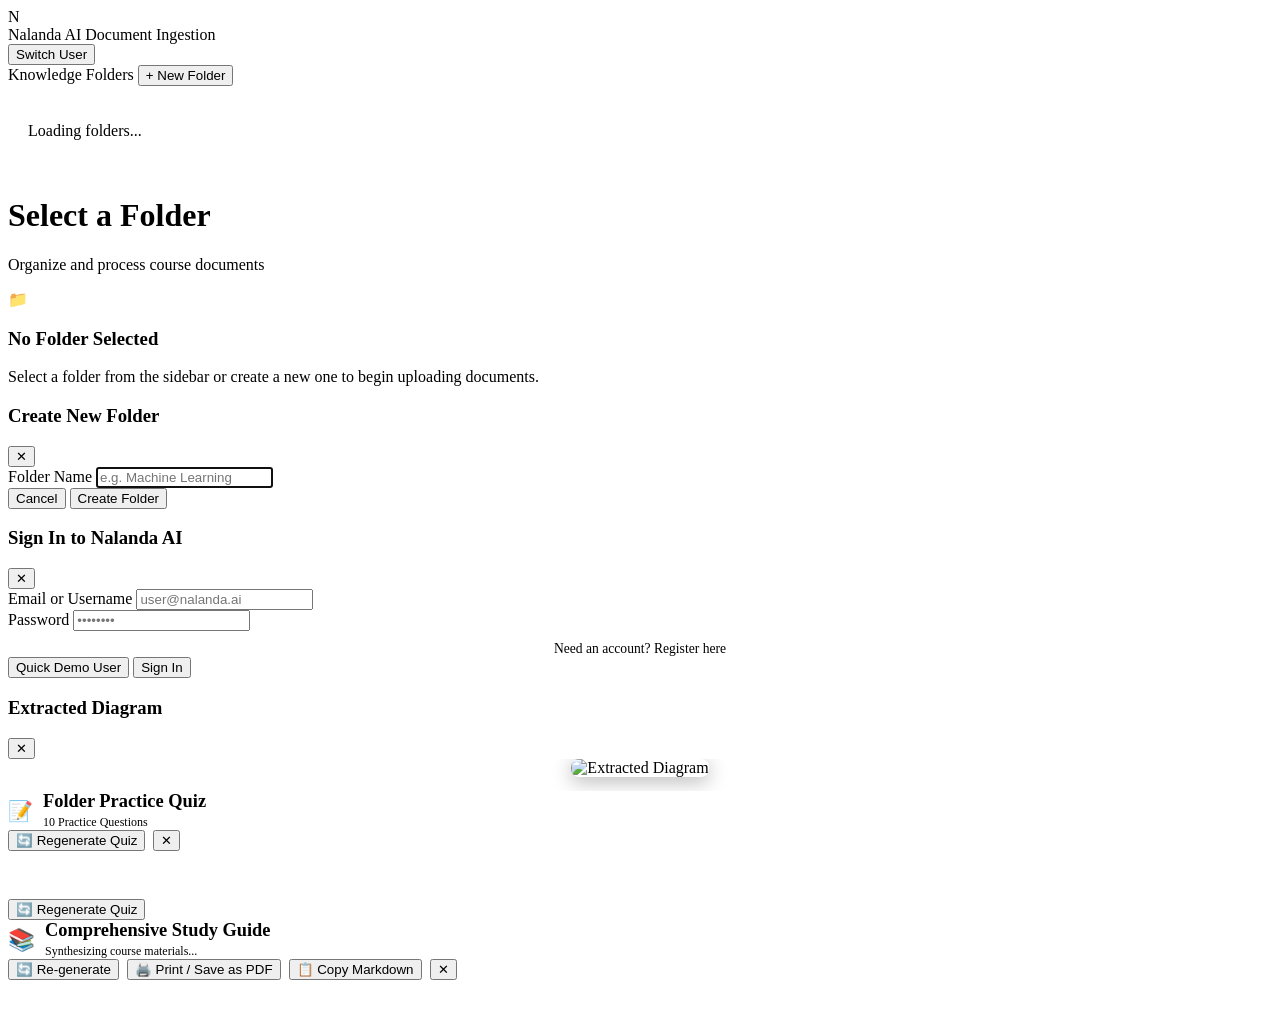
==== frontend/index.html @ d9710e99 "backup" ====
<!DOCTYPE html>
<html lang="en">
<head>
  <meta charset="UTF-8">
  <meta name="viewport" content="width=device-width, initial-scale=1.0">
  <title>Nalanda AI — Document & Folder Management</title>
  <link rel="stylesheet" href="/assets/styles.css?v=10">
  <link rel="preconnect" href="https://fonts.googleapis.com">
  <link rel="preconnect" href="https://fonts.gstatic.com" crossorigin>
  <link href="https://fonts.googleapis.com/css2?family=Plus+Jakarta+Sans:wght@400;500;600;700&display=swap" rel="stylesheet">
</head>
<body>
  <!-- Navigation Header -->
  <nav class="navbar">
    <div class="brand">
      <div class="brand-logo">N</div>
      <span class="brand-name">Nalanda AI</span>
      <span class="brand-tag">Document Ingestion</span>
    </div>
    <div class="nav-actions">
      <div class="user-badge" id="user-profile-badge" style="display: none;">
        <div class="user-avatar" id="user-avatar-text">U</div>
        <span id="user-display-name">user</span>
      </div>
      <button class="btn btn-secondary btn-sm" id="btn-switch-account" onclick="openAuthModal()">Switch User</button>
      <button class="btn btn-secondary btn-sm" id="btn-logout" onclick="logout()" style="display: none;">Logout</button>
    </div>
  </nav>

  <!-- Application Body -->
  <div class="app-container">
    <!-- Folders Sidebar -->
    <aside class="sidebar">
      <div class="sidebar-header">
        <span class="sidebar-title">Knowledge Folders</span>
        <button class="btn btn-primary btn-sm" onclick="openCreateFolderModal()">+ New Folder</button>
      </div>
      <div class="folder-list" id="folder-list-container">
        <!-- Rendered dynamically -->
        <div class="empty-state" style="padding: 20px;">
          <p class="empty-hint">Loading folders...</p>
        </div>
      </div>
    </aside>

    <!-- Main Documents View -->
    <main class="main-content">
      <div class="view-header">
        <div class="view-title-group">
          <h1 id="active-folder-title">Select a Folder</h1>
          <p class="view-subtitle" id="active-folder-subtitle">Organize and process course documents</p>
        </div>
        <div>
          <button class="btn btn-primary" id="btn-trigger-upload" onclick="triggerFileInput()" style="display: none;">
            <svg width="16" height="16" fill="currentColor" viewBox="0 0 16 16"><path d="M8 2a.5.5 0 0 1 .5.5v5h5a.5.5 0 0 1 0 1h-5v5a.5.5 0 0 1-1 0v-5h-5a.5.5 0 0 1 0-1h5v-5A.5.5 0 0 1 8 2z"/></svg>
            Upload Document
          </button>
        </div>
      </div>

      <!-- Upload Dropzone -->
      <div class="upload-card" id="upload-dropzone" style="display: none;">
        <input type="file" id="file-input" accept=".pdf,.png,.jpg,.jpeg,.webp,.bmp,.tif,.tiff">
        <div class="upload-icon">📄</div>
        <h3 class="upload-title">Drag & drop documents here, or click to browse</h3>
        <p class="upload-hint">Supported formats: PDF, PNG, JPG, JPEG, WEBP, BMP, TIFF (up to 50MB)</p>
      </div>

      <!-- Interactive Chat Interface -->
      <section class="rag-panel chat-section" id="rag-panel" aria-labelledby="rag-title" style="display: none;">
        <div class="rag-heading chat-header">
          <div>
            <div class="chat-title-group">
              <span class="chat-header-icon">💬</span>
              <h2 id="rag-title">Chat with this Folder</h2>
            </div>
            <p>Ask questions, explore course notes, or request diagrams and tables.</p>
          </div>
          <div class="chat-header-actions">
            <span class="rag-scope" id="rag-scope-label"></span>
            <button class="btn btn-secondary btn-sm" id="btn-generate-notes" onclick="openNotesModal()" type="button" title="Generate comprehensive study notes from this folder">📚 Study Notes</button>
            <button class="btn btn-secondary btn-sm" id="btn-practice-quiz" onclick="openPracticeQuizModal()" type="button" title="Generate practice quiz from this folder">📝 Practice Quiz</button>
            <button class="btn btn-secondary btn-sm" id="btn-clear-chat" onclick="clearChatHistory()" type="button" title="Clear conversation">Clear</button>
          </div>
        </div>

        <!-- Scrollable Chat Stream -->
        <div class="chat-messages" id="chat-messages" aria-live="polite">
          <div class="chat-message assistant">
            <div class="chat-avatar">AI</div>
            <div class="chat-bubble">
              <p>Hello! Ask me any question about the documents in this folder. You can also request diagrams (e.g. <em>"Show diagram of CNN"</em>) or comparison tables.</p>
            </div>
          </div>
        </div>

        <!-- Chat Input Form -->
        <form class="rag-form chat-form" id="rag-form">
          <label class="sr-only" for="rag-query">Question or search query</label>
          <input class="form-input" id="rag-query" name="query" type="search" maxlength="1000" placeholder="Ask a question, or ask for a diagram or table..." required autocomplete="off">
          <button class="btn btn-primary" id="rag-submit" type="submit">
            <span>Send</span>
            <svg width="14" height="14" viewBox="0 0 16 16" fill="currentColor" style="margin-left: 4px;"><path d="M15.854.146a.5.5 0 0 1 .11.54l-5.8 14.5a.5.5 0 0 1-.928-.016l-2.48-5.787-5.787-2.48a.5.5 0 0 1-.016-.928l14.5-5.8a.5.5 0 0 1 .54.11zM6.57 9.43l5.96-5.96-10.74 4.3 4.78 2.05v-.39zm1.39 1.39 2.05 4.78 4.3-10.74-5.96 5.96h-.39z"/></svg>
          </button>
        </form>
      </section>

      <!-- Document Metadata Table -->
      <div class="table-container" id="documents-table-container" style="display: none;">
        <table class="document-table">
          <thead>
            <tr>
              <th>Document Name</th>
              <th>Format</th>
              <th>File Size</th>
              <th>Upload Date</th>
              <th>Processing Status</th>
              <th>Actions</th>
            </tr>
          </thead>
          <tbody id="document-table-body">
            <!-- Populated dynamically -->
          </tbody>
        </table>
      </div>

      <!-- Empty / Placeholder State -->
      <div class="empty-state" id="empty-state-container">
        <div class="empty-icon">📁</div>
        <h3 class="empty-title" id="empty-state-title">No Folder Selected</h3>
        <p class="empty-hint" id="empty-state-desc">Select a folder from the sidebar or create a new one to begin uploading documents.</p>
      </div>
    </main>
  </div>

  <!-- Create Folder Modal -->
  <div class="modal-overlay" id="create-folder-modal">
    <div class="modal">
      <div class="modal-header">
        <h3 class="modal-title">Create New Folder</h3>
        <button class="btn btn-secondary btn-sm" onclick="closeCreateFolderModal()">✕</button>
      </div>
      <div class="modal-body">
        <div class="form-group">
          <label class="form-label" for="new-folder-name">Folder Name</label>
          <input type="text" id="new-folder-name" class="form-input" placeholder="e.g. Machine Learning" autofocus>
        </div>
      </div>
      <div class="modal-footer">
        <button class="btn btn-secondary" onclick="closeCreateFolderModal()">Cancel</button>
        <button class="btn btn-primary" onclick="handleCreateFolder()">Create Folder</button>
      </div>
    </div>
  </div>

  <!-- Authentication Modal -->
  <div class="modal-overlay" id="auth-modal">
    <div class="modal">
      <div class="modal-header">
        <h3 class="modal-title" id="auth-modal-title">Sign In to Nalanda AI</h3>
        <button class="btn btn-secondary btn-sm" onclick="closeAuthModal()">✕</button>
      </div>
      <div class="modal-body">
        <div class="form-group" id="username-group" style="display: none;">
          <label class="form-label" for="auth-username">Username</label>
          <input type="text" id="auth-username" class="form-input" placeholder="Your username">
        </div>
        <div class="form-group">
          <label class="form-label" for="auth-email">Email or Username</label>
          <input type="text" id="auth-email" class="form-input" placeholder="user@nalanda.ai">
        </div>
        <div class="form-group">
          <label class="form-label" for="auth-password">Password</label>
          <input type="password" id="auth-password" class="form-input" placeholder="••••••••">
        </div>
        <div style="margin-top: 10px; font-size: 0.85rem; color: var(--text-secondary); text-align: center;">
          <a href="#" id="auth-toggle-link" onclick="toggleAuthMode(event)" style="color: var(--accent-primary); text-decoration: none;">Need an account? Register here</a>
        </div>
      </div>
      <div class="modal-footer">
        <button class="btn btn-secondary" onclick="handleDemoLogin()">Quick Demo User</button>
        <button class="btn btn-primary" id="btn-auth-submit" onclick="handleAuthSubmit()">Sign In</button>
      </div>
    </div>
  </div>

  <!-- Figure Preview Modal -->
  <div class="modal-overlay" id="figure-modal">
    <div class="modal modal-lg">
      <div class="modal-header">
        <h3 class="modal-title" id="figure-modal-title">Extracted Diagram</h3>
        <button class="btn btn-secondary btn-sm" onclick="closeFigureModal()">✕</button>
      </div>
      <div class="modal-body" style="text-align: center; max-height: 75vh; overflow-y: auto;">
        <img id="figure-modal-img" src="" alt="Extracted Diagram" style="max-width: 100%; border-radius: 8px; box-shadow: 0 4px 20px rgba(0,0,0,0.3);">
        <p id="figure-modal-caption" style="margin-top: 14px; color: var(--text-secondary); font-size: 0.9rem; line-height: 1.4;"></p>
      </div>
    </div>
  </div>

  <!-- Practice Quiz Modal -->
  <div class="modal-overlay" id="practice-quiz-modal">
    <div class="modal modal-lg quiz-modal-container" style="max-width: 900px; width: 92vw;">
      <div class="modal-header" style="justify-content: space-between;">
        <div style="display:flex; align-items:center; gap:10px;">
          <span style="font-size: 1.25rem;">📝</span>
          <div>
            <h3 class="modal-title" id="quiz-modal-title" style="margin: 0; font-size: 1.15rem;">Folder Practice Quiz</h3>
            <span style="font-size:0.75rem; color: var(--text-muted);" id="quiz-modal-subtitle">10 Practice Questions</span>
          </div>
        </div>
        <div style="display:flex; align-items:center; gap:8px;">
          <button class="btn btn-secondary btn-sm" id="btn-regenerate-quiz-header" onclick="loadPracticeQuiz(true)" type="button" title="Regenerate quiz questions">🔄 Regenerate Quiz</button>
          <button class="btn btn-secondary btn-sm" onclick="closePracticeQuizModal()" type="button">✕</button>
        </div>
      </div>
      <!-- Unit / File Selection Bar for Quiz -->
      <div class="notes-unit-selector-bar" id="quiz-unit-selector-bar" style="display: none;">
        <!-- Dynamically populated with units / files checkboxes -->
      </div>
      <div class="modal-body" id="quiz-modal-body" style="max-height: 74vh; overflow-y: auto; padding: 24px;">
        <!-- Dynamically rendered -->
      </div>
      <div class="modal-footer" id="quiz-modal-footer" style="justify-content: space-between;">
        <span id="quiz-score-badge" style="font-weight: 600; color: var(--text-secondary); font-size: 0.9rem;"></span>
        <button class="btn btn-primary" id="btn-regenerate-quiz" onclick="loadPracticeQuiz(true)">🔄 Regenerate Quiz</button>
      </div>
    </div>
  </div>

  <!-- Comprehensive Study Notes Reader Modal -->
  <div class="modal-overlay" id="notes-reader-modal">
    <div class="modal modal-lg notes-modal-container" style="max-width: 900px; width: 92vw;">
      <div class="modal-header" style="justify-content: space-between;">
        <div style="display:flex; align-items:center; gap:10px;">
          <span style="font-size: 1.35rem;">📚</span>
          <div>
            <h3 class="modal-title" id="notes-modal-title" style="margin: 0; font-size: 1.15rem;">Comprehensive Study Guide</h3>
            <span style="font-size:0.75rem; color: var(--text-muted);" id="notes-modal-subtitle">Synthesizing course materials...</span>
          </div>
        </div>
        <div style="display:flex; align-items:center; gap:8px;">
          <button class="btn btn-secondary btn-sm" id="btn-refresh-notes" onclick="refreshNotes()" type="button" title="Re-synthesize study notes from lecture materials">🔄 Re-generate</button>
          <button class="btn btn-primary btn-sm" id="btn-print-notes" onclick="printNotesPDF()" type="button" title="Print notes or save as formatted PDF with all sections expanded">🖨️ Print / Save as PDF</button>
          <button class="btn btn-secondary btn-sm" id="btn-copy-notes" onclick="copyNotesToClipboard()" type="button" title="Copy complete Markdown notes to clipboard">📋 Copy Markdown</button>
          <button class="btn btn-secondary btn-sm" onclick="closeNotesModal()" type="button">✕</button>
        </div>
      </div>
      <!-- Unit / File Selection Bar -->
      <div class="notes-unit-selector-bar" id="notes-unit-selector-bar" style="display: none;">
        <!-- Dynamically populated with units / files checkboxes -->
      </div>
      <div class="modal-body" id="notes-modal-body" style="max-height: 74vh; overflow-y: auto; padding: 24px;">
        <!-- Dynamically rendered -->
      </div>
    </div>
  </div>

  <!-- Toast Notification Container -->
  <div class="toast-container" id="toast-container"></div>

  <script src="/assets/app.js?v=10"></script>
</body>
</html>
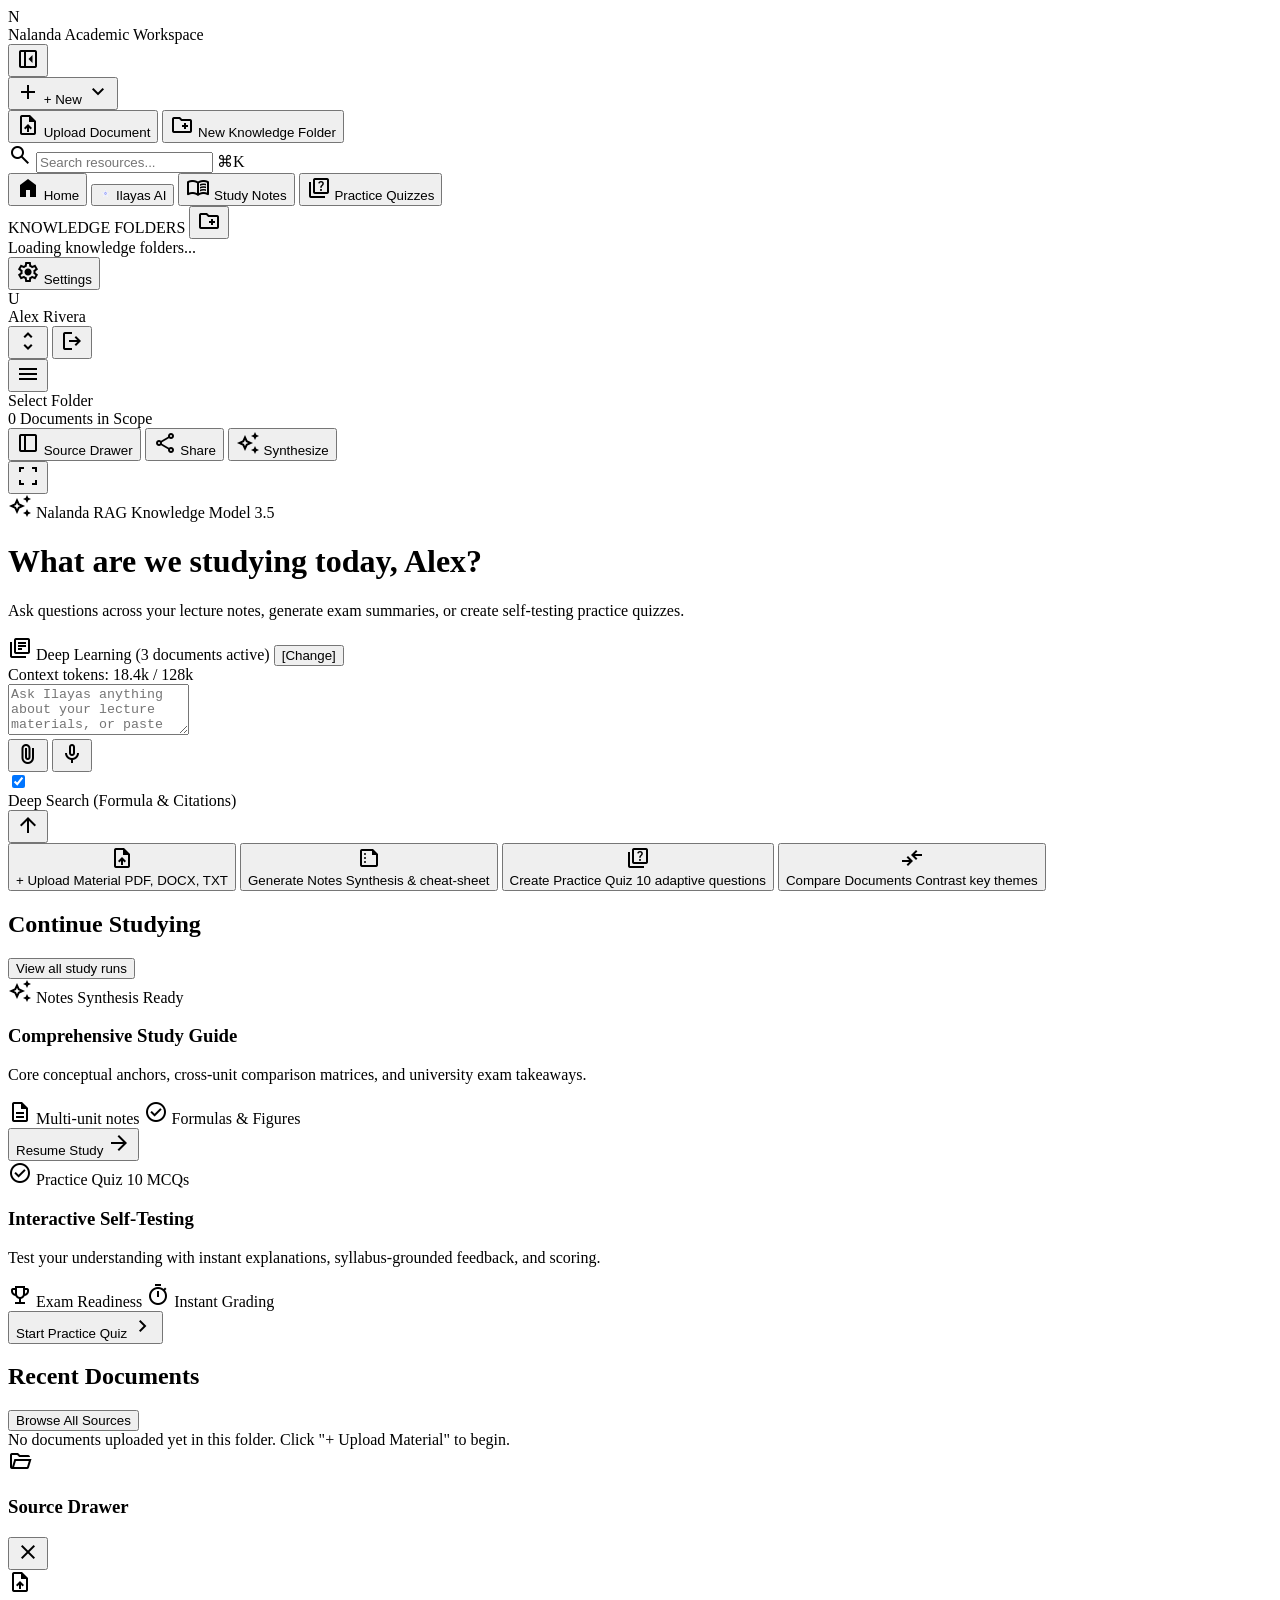
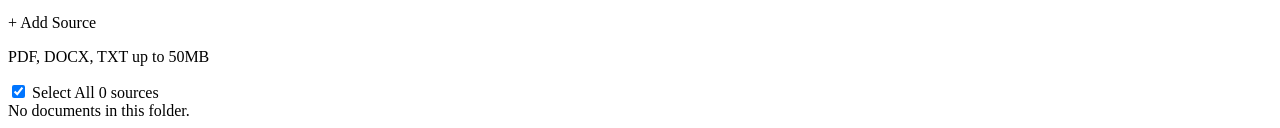
==== commit 76f76b23: "feat: integrate stitch single-tab workspace, Ilayas AI chatbot identity, and NLP technical report" ====
--- a/frontend/index.html
+++ b/frontend/index.html
@@ -1,264 +1,922 @@
 <!DOCTYPE html>
-<html lang="en">
+<html class="h-full" lang="en">
+
 <head>
-  <meta charset="UTF-8">
-  <meta name="viewport" content="width=device-width, initial-scale=1.0">
-  <title>Nalanda AI — Document & Folder Management</title>
-  <link rel="stylesheet" href="/assets/styles.css?v=10">
-  <link rel="preconnect" href="https://fonts.googleapis.com">
-  <link rel="preconnect" href="https://fonts.gstatic.com" crossorigin>
-  <link href="https://fonts.googleapis.com/css2?family=Plus+Jakarta+Sans:wght@400;500;600;700&display=swap" rel="stylesheet">
+  <meta charset="utf-8" />
+  <meta content="width=device-width, initial-scale=1.0" name="viewport" />
+  <title>Nalanda AI — Academic Workspace</title>
+  <link href="https://fonts.googleapis.com" rel="preconnect" />
+  <link crossorigin="" href="https://fonts.gstatic.com" rel="preconnect" />
+  <link
+    href="https://fonts.googleapis.com/css2?family=Inter:wght@400;500;600&family=Plus+Jakarta+Sans:wght@500;600;700;800&display=swap"
+    rel="stylesheet" />
+  <link href="https://fonts.googleapis.com/css2?family=Material+Symbols+Outlined:wght,FILL@100..700,0..1&display=swap"
+    rel="stylesheet" />
+  <script src="https://cdn.tailwindcss.com?plugins=forms,container-queries"></script>
+  <script id="tailwind-config">
+    tailwind.config = {
+      darkMode: "class",
+      theme: {
+        extend: {
+          "colors": {
+            "on-secondary-fixed": "#1a1b26",
+            "on-tertiary-fixed-variant": "#00513c",
+            "inverse-primary": "#c5c0ff",
+            "on-primary-container": "#f4f0ff",
+            "surface-variant": "#dee2f3",
+            "primary-fixed-dim": "#c5c0ff",
+            "error": "#ba1a1a",
+            "surface": "#faf8ff",
+            "inverse-surface": "#2c303d",
+            "on-secondary": "#ffffff",
+            "surface-tint": "#5546d7",
+            "on-tertiary": "#ffffff",
+            "on-error": "#ffffff",
+            "tertiary-fixed-dim": "#6fdab3",
+            "on-tertiary-container": "#bfffe3",
+            "tertiary-fixed": "#8cf7ce",
+            "on-primary-fixed-variant": "#3c28bf",
+            "inverse-on-surface": "#eef0ff",
+            "primary": "#4c3cce",
+            "on-primary-fixed": "#140067",
+            "surface-container-low": "#f2f3ff",
+            "primary-fixed": "#e3dfff",
+            "surface-container-highest": "#dee2f3",
+            "surface-container-lowest": "#ffffff",
+            "on-primary": "#ffffff",
+            "on-surface": "#171b27",
+            "tertiary": "#006249",
+            "surface-bright": "#faf8ff",
+            "on-secondary-fixed-variant": "#454653",
+            "on-tertiary-fixed": "#002116",
+            "on-background": "#171b27",
+            "outline": "#787586",
+            "secondary-fixed-dim": "#c6c5d5",
+            "error-container": "#ffdad6",
+            "secondary": "#5d5d6b",
+            "on-surface-variant": "#474554",
+            "surface-container": "#eaedfe",
+            "surface-dim": "#d6d9ea",
+            "background": "#faf8ff",
+            "tertiary-container": "#007d5e",
+            "outline-variant": "#c8c4d7",
+            "secondary-fixed": "#e2e1f1",
+            "primary-container": "#6558e8",
+            "on-error-container": "#93000a",
+            "secondary-container": "#e0deef",
+            "on-secondary-container": "#61616f",
+            "surface-container-high": "#e4e7f9"
+          },
+          "borderRadius": {
+            "DEFAULT": "0.25rem",
+            "lg": "0.5rem",
+            "xl": "0.75rem",
+            "full": "9999px"
+          },
+          "fontFamily": {
+            "display-lg": ["Plus Jakarta Sans", "sans-serif"],
+            "headline-lg": ["Plus Jakarta Sans", "sans-serif"],
+            "headline-md": ["Plus Jakarta Sans", "sans-serif"],
+            "headline-sm": ["Plus Jakarta Sans", "sans-serif"],
+            "body-lg": ["Inter", "sans-serif"],
+            "body-md": ["Inter", "sans-serif"],
+            "body-sm": ["Inter", "sans-serif"],
+            "label-lg": ["Inter", "sans-serif"],
+            "label-md": ["Inter", "sans-serif"],
+            "label-sm": ["Inter", "sans-serif"]
+          }
+        }
+      }
+    };
+  </script>
+  <link rel="stylesheet" href="/assets/styles.css?v=20" />
 </head>
-<body>
-  <!-- Navigation Header -->
-  <nav class="navbar">
-    <div class="brand">
-      <div class="brand-logo">N</div>
-      <span class="brand-name">Nalanda AI</span>
-      <span class="brand-tag">Document Ingestion</span>
+
+<body
+  class="bg-background text-on-surface antialiased h-full flex overflow-hidden font-body-md text-body-md selection:bg-primary-fixed selection:text-primary">
+
+  <!-- =========================================================================
+       COLLAPSIBLE LEFT SIDEBAR (SideNavBar Component)
+       ========================================================================= -->
+  <aside
+    class="fixed top-0 left-0 h-screen w-64 flex flex-col z-40 bg-surface-container-low border-r border-outline-variant transition-all duration-200"
+    id="sidebar">
+    <div class="w-64 h-full p-4 flex flex-col justify-between overflow-y-auto custom-scrollbar">
+
+      <!-- Top Section -->
+      <div class="flex flex-col gap-4">
+
+        <!-- Brand Header -->
+        <div class="flex items-center justify-between pb-1">
+          <div class="flex items-center gap-2.5 cursor-pointer" onclick="switchView('home')">
+            <div
+              class="w-8 h-8 rounded-lg bg-primary-container flex items-center justify-center text-on-primary font-bold shadow-xs">
+              N
+            </div>
+            <div class="flex flex-col">
+              <span class="text-headline-md font-bold text-primary tracking-tight leading-none">Nalanda</span>
+              <span class="text-label-sm text-on-surface-variant leading-tight mt-0.5">Academic Workspace</span>
+            </div>
+          </div>
+          <button
+            class="text-on-surface-variant hover:text-on-surface p-1 rounded-lg hover:bg-surface-container-high transition-colors"
+            id="toggle-sidebar" title="Collapse sidebar" onclick="toggleSidebarCollapse()">
+            <span class="material-symbols-outlined">left_panel_close</span>
+          </button>
+        </div>
+
+        <!-- + New Action & Quick Search -->
+        <div class="flex flex-col gap-2">
+          <div class="relative">
+            <button
+              class="w-full flex items-center justify-center gap-2 px-3 py-2 rounded-lg bg-primary text-on-primary font-label-lg font-medium shadow-sm hover:bg-primary-container transition-all active:scale-[0.98]"
+              id="new-btn" onclick="toggleNewMenu()">
+              <span class="material-symbols-outlined text-[18px]">add</span>
+              <span>+ New</span>
+              <span class="material-symbols-outlined text-[16px] ml-auto">expand_more</span>
+            </button>
+            <!-- Dropdown Menu for + New -->
+            <div
+              class="hidden absolute top-full left-0 right-0 mt-1 bg-surface-container-lowest border border-outline-variant rounded-xl shadow-lg z-50 py-1"
+              id="new-dropdown-menu">
+              <button
+                class="w-full flex items-center gap-2.5 px-3 py-2 text-left text-body-sm hover:bg-surface-container-low text-on-surface transition-colors"
+                onclick="triggerFileInput(); closeNewMenu();">
+                <span class="material-symbols-outlined text-primary text-[18px]">upload_file</span>
+                <span>Upload Document</span>
+              </button>
+              <button
+                class="w-full flex items-center gap-2.5 px-3 py-2 text-left text-body-sm hover:bg-surface-container-low text-on-surface transition-colors"
+                onclick="openCreateFolderModal(); closeNewMenu();">
+                <span class="material-symbols-outlined text-primary text-[18px]">create_new_folder</span>
+                <span>New Knowledge Folder</span>
+              </button>
+            </div>
+          </div>
+
+          <!-- Quick Search -->
+          <div class="relative flex items-center">
+            <span class="material-symbols-outlined absolute left-2.5 text-outline text-[18px]">search</span>
+            <input
+              class="w-full pl-8 pr-10 py-1.5 bg-surface-container-lowest text-on-surface text-body-sm rounded-lg border border-outline-variant focus:outline-none focus:border-primary focus:ring-2 focus:ring-primary/20 placeholder:text-outline transition-all"
+              id="sidebar-search-input" placeholder="Search resources..." type="text"
+              oninput="handleSidebarSearch(this.value)" />
+            <span
+              class="absolute right-2 px-1.5 py-0.5 text-label-sm text-outline bg-surface-container rounded border border-outline-variant/60">⌘K</span>
+          </div>
+        </div>
+
+        <!-- Primary Navigation Links -->
+        <nav class="flex flex-col gap-1 mt-1" id="sidebar-nav">
+          <button
+            class="sidebar-nav-item active flex items-center gap-3 px-3 py-2 rounded-lg bg-primary-fixed text-primary font-label-md font-medium transition-colors w-full text-left"
+            id="nav-btn-home" onclick="switchView('home')">
+            <span class="material-symbols-outlined" style="font-variation-settings: 'FILL' 1;">home</span>
+            <span>Home</span>
+          </button>
+          <button
+            class="sidebar-nav-item flex items-center gap-3 px-3 py-2 rounded-lg text-on-surface-variant font-label-md hover:bg-surface-container-high transition-colors w-full text-left"
+            id="nav-btn-chat" onclick="switchView('chat')">
+            <span
+              class="w-5 h-5 rounded-md bg-[#171b27] border border-[#2e3347] flex items-center justify-center shrink-0">
+              <svg width="13" height="13" viewBox="0 0 24 24" fill="none" xmlns="http://www.w3.org/2000/svg">
+                <path d="M12 4.2C10.3 6.4 9.7 9.3 11.5 11.7C11.7 12 12.3 12 12.5 11.7C14.3 9.3 13.7 6.4 12 4.2Z" fill="#FFFFFF" />
+                <path d="M12 4.2C10.3 6.4 9.7 9.3 11.5 11.7C11.7 12 12.3 12 12.5 11.7C14.3 9.3 13.7 6.4 12 4.2Z" fill="#FFFFFF" transform="rotate(72 12 12)" />
+                <path d="M12 4.2C10.3 6.4 9.7 9.3 11.5 11.7C11.7 12 12.3 12 12.5 11.7C14.3 9.3 13.7 6.4 12 4.2Z" fill="#FFFFFF" transform="rotate(144 12 12)" />
+                <path d="M12 4.2C10.3 6.4 9.7 9.3 11.5 11.7C11.7 12 12.3 12 12.5 11.7C14.3 9.3 13.7 6.4 12 4.2Z" fill="#FFFFFF" transform="rotate(216 12 12)" />
+                <path d="M12 4.2C10.3 6.4 9.7 9.3 11.5 11.7C11.7 12 12.3 12 12.5 11.7C14.3 9.3 13.7 6.4 12 4.2Z" fill="#FFFFFF" transform="rotate(288 12 12)" />
+                <line x1="12" y1="6.2" x2="12" y2="10.6" stroke="#a5b4fc" stroke-width="0.7" stroke-linecap="round" opacity="0.8" />
+                <line x1="12" y1="6.2" x2="12" y2="10.6" stroke="#a5b4fc" stroke-width="0.7" stroke-linecap="round" opacity="0.8" transform="rotate(72 12 12)" />
+                <line x1="12" y1="6.2" x2="12" y2="10.6" stroke="#a5b4fc" stroke-width="0.7" stroke-linecap="round" opacity="0.8" transform="rotate(144 12 12)" />
+                <line x1="12" y1="6.2" x2="12" y2="10.6" stroke="#a5b4fc" stroke-width="0.7" stroke-linecap="round" opacity="0.8" transform="rotate(216 12 12)" />
+                <line x1="12" y1="6.2" x2="12" y2="10.6" stroke="#a5b4fc" stroke-width="0.7" stroke-linecap="round" opacity="0.8" transform="rotate(288 12 12)" />
+                <circle cx="12" cy="12" r="2.1" fill="#818cf8" />
+                <circle cx="12" cy="12" r="1.1" fill="#e0e7ff" />
+              </svg>
+            </span>
+            <span>Ilayas AI</span>
+          </button>
+          <button
+            class="sidebar-nav-item flex items-center gap-3 px-3 py-2 rounded-lg text-on-surface-variant font-label-md hover:bg-surface-container-high transition-colors w-full text-left"
+            id="nav-btn-notes" onclick="switchView('notes')">
+            <span class="material-symbols-outlined">menu_book</span>
+            <span>Study Notes</span>
+          </button>
+          <button
+            class="sidebar-nav-item flex items-center gap-3 px-3 py-2 rounded-lg text-on-surface-variant font-label-md hover:bg-surface-container-high transition-colors w-full text-left"
+            id="nav-btn-quiz" onclick="switchView('quiz')">
+            <span class="material-symbols-outlined">quiz</span>
+            <span>Practice Quizzes</span>
+          </button>
+        </nav>
+
+        <!-- Knowledge Folders / Document Hierarchy -->
+        <div class="flex flex-col gap-1.5 pt-2 border-t border-outline-variant">
+          <div class="flex items-center justify-between px-2 py-1">
+            <span class="text-label-sm font-medium text-on-surface-variant tracking-wider">KNOWLEDGE FOLDERS</span>
+            <button
+              class="text-on-surface-variant hover:text-on-surface p-0.5 rounded hover:bg-surface-container-high transition-colors"
+              title="Create New Folder" onclick="openCreateFolderModal()">
+              <span class="material-symbols-outlined text-[16px]">create_new_folder</span>
+            </button>
+          </div>
+
+          <!-- Dynamic Folder List Container (Matches backward-compatible IDs) -->
+          <div class="flex flex-col gap-1" id="folder-list-container">
+            <div class="p-3 text-center text-outline text-label-sm">
+              Loading knowledge folders...
+            </div>
+          </div>
+        </div>
+
+      </div>
+
+      <!-- Footer User Profile & Settings -->
+      <div class="flex flex-col gap-2 pt-3 border-t border-outline-variant">
+        <button
+          class="flex items-center gap-3 px-3 py-1.5 rounded-lg text-on-surface-variant font-label-md hover:bg-surface-container-high transition-colors w-full text-left"
+          onclick="showToast('Settings: Nalanda Calm theme active. All models edge-native.')">
+          <span class="material-symbols-outlined">settings</span>
+          <span>Settings</span>
+        </button>
+
+        <div
+          class="flex items-center justify-between p-2 rounded-xl bg-surface-container-lowest border border-outline-variant"
+          id="user-profile-badge">
+          <div class="flex items-center gap-2.5 truncate cursor-pointer" onclick="openAuthModal()">
+            <div
+              class="w-7 h-7 rounded-full bg-secondary-fixed text-on-secondary-fixed flex items-center justify-center font-bold text-label-sm shrink-0"
+              id="user-avatar-text">
+              U
+            </div>
+            <div class="flex flex-col truncate text-left justify-center">
+              <span class="text-body-sm font-medium text-on-surface leading-tight truncate" id="user-display-name">Alex
+                Rivera</span>
+            </div>
+          </div>
+          <div class="flex items-center gap-1">
+            <button
+              class="text-outline hover:text-on-surface p-1 rounded-lg hover:bg-surface-container-high transition-colors"
+              title="Switch account" id="btn-switch-account" onclick="openAuthModal()">
+              <span class="material-symbols-outlined text-[18px]">unfold_more</span>
+            </button>
+            <button
+              class="text-outline hover:text-error p-1 rounded-lg hover:bg-surface-container-high transition-colors"
+              title="Log out" id="btn-logout" onclick="logout()">
+              <span class="material-symbols-outlined text-[18px]">logout</span>
+            </button>
+          </div>
+        </div>
+      </div>
+
     </div>
-    <div class="nav-actions">
-      <div class="user-badge" id="user-profile-badge" style="display: none;">
-        <div class="user-avatar" id="user-avatar-text">U</div>
-        <span id="user-display-name">user</span>
-      </div>
-      <button class="btn btn-secondary btn-sm" id="btn-switch-account" onclick="openAuthModal()">Switch User</button>
-      <button class="btn btn-secondary btn-sm" id="btn-logout" onclick="logout()" style="display: none;">Logout</button>
-    </div>
-  </nav>
-
-  <!-- Application Body -->
-  <div class="app-container">
-    <!-- Folders Sidebar -->
-    <aside class="sidebar">
-      <div class="sidebar-header">
-        <span class="sidebar-title">Knowledge Folders</span>
-        <button class="btn btn-primary btn-sm" onclick="openCreateFolderModal()">+ New Folder</button>
-      </div>
-      <div class="folder-list" id="folder-list-container">
-        <!-- Rendered dynamically -->
-        <div class="empty-state" style="padding: 20px;">
-          <p class="empty-hint">Loading folders...</p>
-        </div>
-      </div>
-    </aside>
-
-    <!-- Main Documents View -->
-    <main class="main-content">
-      <div class="view-header">
-        <div class="view-title-group">
-          <h1 id="active-folder-title">Select a Folder</h1>
-          <p class="view-subtitle" id="active-folder-subtitle">Organize and process course documents</p>
-        </div>
-        <div>
-          <button class="btn btn-primary" id="btn-trigger-upload" onclick="triggerFileInput()" style="display: none;">
-            <svg width="16" height="16" fill="currentColor" viewBox="0 0 16 16"><path d="M8 2a.5.5 0 0 1 .5.5v5h5a.5.5 0 0 1 0 1h-5v5a.5.5 0 0 1-1 0v-5h-5a.5.5 0 0 1 0-1h5v-5A.5.5 0 0 1 8 2z"/></svg>
-            Upload Document
+  </aside>
+
+  <!-- =========================================================================
+       MAIN WORKSPACE CANVAS (Responsive with Top Bar & Active Views)
+       ========================================================================= -->
+  <div class="flex-1 ml-64 flex flex-col h-screen overflow-hidden bg-background transition-all duration-200"
+    id="main-canvas">
+
+    <!-- TOP NAVBAR (Breadcrumb & Action Cluster) -->
+    <header
+      class="sticky top-0 z-30 w-full h-14 bg-surface border-b border-outline-variant flex justify-between items-center px-6">
+
+      <!-- Mobile Sidebar Toggle & Breadcrumb / Scope Context -->
+      <div class="flex items-center gap-3">
+        <button
+          class="md:hidden text-on-surface-variant hover:text-on-surface p-1 rounded-lg hover:bg-surface-container-high transition-colors"
+          onclick="toggleSidebarCollapse()">
+          <span class="material-symbols-outlined">menu</span>
+        </button>
+        <div class="flex items-center gap-1.5 text-label-lg" id="topbar-breadcrumb">
+          <a class="text-on-surface-variant hover:text-on-surface transition-colors cursor-pointer"
+            id="topbar-folder-name" onclick="switchView('home')">Select Folder</a>
+          <span class="text-outline-variant" id="topbar-sep" style="display:none;">/</span>
+          <span class="text-on-surface font-medium truncate max-w-xs" id="topbar-doc-name"></span>
+        </div>
+        <span
+          class="inline-flex items-center gap-1 px-2.5 py-0.5 rounded-full bg-surface-container text-primary font-label-sm border border-outline-variant/50"
+          id="topbar-scope-badge">
+          <span class="w-1.5 h-1.5 rounded-full bg-tertiary"></span>
+          <span id="topbar-doc-count">0 Documents in Scope</span>
+        </span>
+      </div>
+
+      <!-- Trailing Action Cluster -->
+      <div class="flex items-center gap-2">
+        <button
+          class="inline-flex items-center gap-1.5 px-3 py-1.5 rounded-lg border border-outline-variant bg-surface-container-lowest text-on-surface text-label-lg font-medium hover:bg-surface-container-low transition-colors active:scale-[0.98]"
+          id="btn-toggle-drawer" onclick="toggleSourceDrawer()" title="Toggle source drawer">
+          <span class="material-symbols-outlined text-[18px] text-outline">dock_to_right</span>
+          <span>Source Drawer</span>
+        </button>
+        <button
+          class="inline-flex items-center gap-1.5 px-3 py-1.5 rounded-lg border border-outline-variant bg-surface-container-lowest text-on-surface text-label-lg font-medium hover:bg-surface-container-low transition-colors active:scale-[0.98]"
+          onclick="handleShareWorkspace()" title="Share workspace">
+          <span class="material-symbols-outlined text-[18px] text-outline">share</span>
+          <span>Share</span>
+        </button>
+        <button
+          class="inline-flex items-center gap-1.5 px-3 py-1.5 rounded-lg bg-primary-container text-on-primary font-label-lg font-medium hover:bg-primary transition-colors active:scale-[0.98]"
+          onclick="switchView('notes'); loadNotes(true);" title="Synthesize notes across course materials">
+          <span class="material-symbols-outlined text-[18px]">auto_awesome</span>
+          <span>Synthesize</span>
+        </button>
+        <div class="h-4 w-px bg-outline-variant mx-1"></div>
+        <button
+          class="w-8 h-8 rounded-lg flex items-center justify-center text-outline hover:text-on-surface hover:bg-surface-container-high transition-colors"
+          title="Toggle Fullscreen" onclick="toggleFullScreen()">
+          <span class="material-symbols-outlined">fullscreen</span>
+        </button>
+      </div>
+
+    </header>
+
+    <!-- =======================================================================
+         VIEW 1: HOME DASHBOARD (Minimal Greeting, Composer, Bento, Recents)
+         ======================================================================= -->
+    <main class="workspace-view flex-1 overflow-y-auto px-8 py-8 custom-scrollbar active" id="view-home">
+      <div class="max-w-4xl mx-auto flex flex-col gap-8 pb-12">
+
+        <!-- Centered Calm Scholarly Greeting -->
+        <div class="text-center flex flex-col items-center pt-2">
+          <div
+            class="inline-flex items-center gap-1.5 px-3 py-1 rounded-full bg-primary-fixed text-on-primary-fixed-variant text-label-sm font-semibold mb-3">
+            <span class="material-symbols-outlined text-[14px]">auto_awesome</span>
+            <span>Nalanda RAG Knowledge Model 3.5</span>
+          </div>
+          <h1 class="text-display-lg font-display-lg text-on-surface tracking-tight" id="home-greeting-heading">
+            What are we studying today, Alex?
+          </h1>
+          <p class="text-body-md text-on-surface-variant mt-2 max-w-lg">
+            Ask questions across your lecture notes, generate exam summaries, or create self-testing practice quizzes.
+          </p>
+        </div>
+
+        <!-- Central AI Prompt Synthesis Box -->
+        <div
+          class="bg-surface-container-lowest rounded-xl border border-outline-variant shadow-sm focus-within:border-primary focus-within:ring-2 focus-within:ring-primary/20 transition-all p-3 flex flex-col gap-2">
+          <!-- Scope Pill Bar -->
+          <div class="flex items-center justify-between pb-1 border-b border-outline-variant/40">
+            <div
+              class="inline-flex items-center gap-2 px-2.5 py-1 rounded-md bg-surface-container text-body-sm text-on-surface">
+              <span class="material-symbols-outlined text-primary text-[16px]">library_books</span>
+              <span class="font-medium" id="home-scope-folder-name">Deep Learning</span>
+              <span class="text-outline text-label-sm" id="home-scope-doc-count">(3 documents active)</span>
+              <button class="text-primary hover:underline text-label-sm ml-1 font-medium"
+                onclick="toggleSourceDrawer(true)">[Change]</button>
+            </div>
+            <div class="flex items-center gap-2">
+              <span class="text-label-sm text-outline" id="home-token-stats">Context tokens: 18.4k / 128k</span>
+            </div>
+          </div>
+
+          <!-- Prompt Text Area -->
+          <textarea
+            class="w-full bg-transparent border-0 resize-none text-on-surface placeholder:text-outline text-body-md focus:ring-0 focus:outline-none p-1.5"
+            id="home-prompt-input"
+            placeholder="Ask Ilayas anything about your lecture materials, or paste an exam question..." rows="3"
+            onkeydown="handleHomePromptKey(event)"></textarea>
+
+          <!-- Prompt Actions Bar -->
+          <div class="flex items-center justify-between pt-2">
+            <div class="flex items-center gap-2">
+              <button
+                class="p-2 rounded-lg text-outline hover:text-on-surface hover:bg-surface-container-high transition-colors"
+                title="Attach lecture note or file" onclick="triggerFileInput()">
+                <span class="material-symbols-outlined">attach_file</span>
+              </button>
+              <button
+                class="p-2 rounded-lg text-outline hover:text-on-surface hover:bg-surface-container-high transition-colors"
+                title="Voice dictation" onclick="showToast('Voice dictation is active via browser speech-to-text.')">
+                <span class="material-symbols-outlined">mic</span>
+              </button>
+              <!-- Deep Search Toggle -->
+              <label class="flex items-center gap-2 pl-2 cursor-pointer select-none">
+                <div class="relative inline-flex items-center">
+                  <input checked="" class="sr-only peer" id="home-deep-search-check" type="checkbox" />
+                  <div
+                    class="w-8 h-4 bg-surface-variant peer-focus:outline-none rounded-full peer peer-checked:after:translate-x-full peer-checked:after:border-white after:content-[''] after:absolute after:top-[2px] after:left-[2px] after:bg-white after:border-gray-300 after:border after:rounded-full after:h-3 after:w-3 after:transition-all peer-checked:bg-primary">
+                  </div>
+                </div>
+                <span class="text-label-md text-on-surface-variant font-medium">Deep Search (Formula &amp;
+                  Citations)</span>
+              </label>
+            </div>
+            <!-- Send Action Button -->
+            <button
+              class="w-9 h-9 rounded-lg bg-primary-container text-on-primary flex items-center justify-center hover:bg-primary transition-all active:scale-[0.96] shadow-sm cursor-pointer"
+              onclick="handleHomePromptSubmit()" title="Send query to Nalanda">
+              <span class="material-symbols-outlined">arrow_upward</span>
+            </button>
+          </div>
+        </div>
+
+        <!-- Quick 1-Click Action Buttons -->
+        <div class="grid grid-cols-2 sm:grid-cols-4 gap-3">
+          <button
+            class="flex items-center gap-2.5 p-3 rounded-xl bg-surface-container-lowest border border-outline-variant hover:border-primary/40 hover:bg-surface-container-low transition-all text-left group cursor-pointer"
+            onclick="triggerFileInput()">
+            <div
+              class="w-8 h-8 rounded-lg bg-surface-container text-primary flex items-center justify-center shrink-0 group-hover:scale-105 transition-transform">
+              <span class="material-symbols-outlined text-[18px]">upload_file</span>
+            </div>
+            <div class="flex flex-col">
+              <span class="text-label-lg font-semibold text-on-surface">+ Upload Material</span>
+              <span class="text-label-sm text-outline">PDF, DOCX, TXT</span>
+            </div>
           </button>
-        </div>
-      </div>
-
-      <!-- Upload Dropzone -->
-      <div class="upload-card" id="upload-dropzone" style="display: none;">
-        <input type="file" id="file-input" accept=".pdf,.png,.jpg,.jpeg,.webp,.bmp,.tif,.tiff">
-        <div class="upload-icon">📄</div>
-        <h3 class="upload-title">Drag & drop documents here, or click to browse</h3>
-        <p class="upload-hint">Supported formats: PDF, PNG, JPG, JPEG, WEBP, BMP, TIFF (up to 50MB)</p>
-      </div>
-
-      <!-- Interactive Chat Interface -->
-      <section class="rag-panel chat-section" id="rag-panel" aria-labelledby="rag-title" style="display: none;">
-        <div class="rag-heading chat-header">
-          <div>
-            <div class="chat-title-group">
-              <span class="chat-header-icon">💬</span>
-              <h2 id="rag-title">Chat with this Folder</h2>
-            </div>
-            <p>Ask questions, explore course notes, or request diagrams and tables.</p>
-          </div>
-          <div class="chat-header-actions">
-            <span class="rag-scope" id="rag-scope-label"></span>
-            <button class="btn btn-secondary btn-sm" id="btn-generate-notes" onclick="openNotesModal()" type="button" title="Generate comprehensive study notes from this folder">📚 Study Notes</button>
-            <button class="btn btn-secondary btn-sm" id="btn-practice-quiz" onclick="openPracticeQuizModal()" type="button" title="Generate practice quiz from this folder">📝 Practice Quiz</button>
-            <button class="btn btn-secondary btn-sm" id="btn-clear-chat" onclick="clearChatHistory()" type="button" title="Clear conversation">Clear</button>
-          </div>
-        </div>
-
-        <!-- Scrollable Chat Stream -->
-        <div class="chat-messages" id="chat-messages" aria-live="polite">
-          <div class="chat-message assistant">
-            <div class="chat-avatar">AI</div>
-            <div class="chat-bubble">
-              <p>Hello! Ask me any question about the documents in this folder. You can also request diagrams (e.g. <em>"Show diagram of CNN"</em>) or comparison tables.</p>
-            </div>
-          </div>
-        </div>
-
-        <!-- Chat Input Form -->
-        <form class="rag-form chat-form" id="rag-form">
+          <button
+            class="flex items-center gap-2.5 p-3 rounded-xl bg-surface-container-lowest border border-outline-variant hover:border-primary/40 hover:bg-surface-container-low transition-all text-left group cursor-pointer"
+            onclick="switchView('notes'); loadNotes();">
+            <div
+              class="w-8 h-8 rounded-lg bg-surface-container text-primary flex items-center justify-center shrink-0 group-hover:scale-105 transition-transform">
+              <span class="material-symbols-outlined text-[18px]">summarize</span>
+            </div>
+            <div class="flex flex-col">
+              <span class="text-label-lg font-semibold text-on-surface">Generate Notes</span>
+              <span class="text-label-sm text-outline">Synthesis &amp; cheat-sheet</span>
+            </div>
+          </button>
+          <button
+            class="flex items-center gap-2.5 p-3 rounded-xl bg-surface-container-lowest border border-outline-variant hover:border-primary/40 hover:bg-surface-container-low transition-all text-left group cursor-pointer"
+            onclick="switchView('quiz'); loadPracticeQuiz();">
+            <div
+              class="w-8 h-8 rounded-lg bg-surface-container text-primary flex items-center justify-center shrink-0 group-hover:scale-105 transition-transform">
+              <span class="material-symbols-outlined text-[18px]">quiz</span>
+            </div>
+            <div class="flex flex-col">
+              <span class="text-label-lg font-semibold text-on-surface">Create Practice Quiz</span>
+              <span class="text-label-sm text-outline">10 adaptive questions</span>
+            </div>
+          </button>
+          <button
+            class="flex items-center gap-2.5 p-3 rounded-xl bg-surface-container-lowest border border-outline-variant hover:border-primary/40 hover:bg-surface-container-low transition-all text-left group cursor-pointer"
+            onclick="quickCompareDocuments()">
+            <div
+              class="w-8 h-8 rounded-lg bg-surface-container text-primary flex items-center justify-center shrink-0 group-hover:scale-105 transition-transform">
+              <span class="material-symbols-outlined text-[18px]">compare_arrows</span>
+            </div>
+            <div class="flex flex-col">
+              <span class="text-label-lg font-semibold text-on-surface">Compare Documents</span>
+              <span class="text-label-sm text-outline">Contrast key themes</span>
+            </div>
+          </button>
+        </div>
+
+        <!-- 'Continue Studying' Deck (Bento Cards) -->
+        <div class="flex flex-col gap-3">
+          <div class="flex items-center justify-between">
+            <h2 class="text-headline-sm font-semibold text-on-surface">Continue Studying</h2>
+            <button class="text-label-md text-primary hover:underline font-medium" onclick="switchView('notes')">View
+              all study runs</button>
+          </div>
+          <div class="grid grid-cols-1 md:grid-cols-2 gap-4">
+
+            <!-- Study Deck Card 1: Notes Synthesis -->
+            <div
+              class="bg-surface-container-lowest border border-outline-variant rounded-xl p-5 flex flex-col justify-between hover:border-primary/40 transition-all shadow-xs">
+              <div class="flex flex-col gap-2">
+                <div class="flex items-center justify-between">
+                  <span
+                    class="inline-flex items-center gap-1.5 px-2.5 py-0.5 rounded-full bg-primary-fixed text-primary font-label-sm font-medium">
+                    <span class="material-symbols-outlined text-[14px]">auto_awesome</span>
+                    Notes Synthesis
+                  </span>
+                  <span class="text-label-sm text-outline" id="bento-notes-time">Ready</span>
+                </div>
+                <h3 class="text-headline-sm font-semibold text-on-surface" id="bento-notes-title">Comprehensive Study
+                  Guide</h3>
+                <p class="text-body-sm text-on-surface-variant line-clamp-2" id="bento-notes-desc">
+                  Core conceptual anchors, cross-unit comparison matrices, and university exam takeaways.
+                </p>
+                <div class="flex items-center gap-4 text-label-sm text-outline pt-1">
+                  <span class="flex items-center gap-1"><span
+                      class="material-symbols-outlined text-[15px]">description</span> <span
+                      id="bento-notes-count">Multi-unit notes</span></span>
+                  <span class="flex items-center gap-1"><span
+                      class="material-symbols-outlined text-[15px]">check_circle</span> Formulas &amp; Figures</span>
+                </div>
+              </div>
+              <div class="pt-4 mt-2 border-t border-outline-variant/50 flex justify-end">
+                <button
+                  class="inline-flex items-center gap-1.5 px-3 py-1.5 rounded-lg bg-primary-container text-on-primary font-label-md font-medium hover:bg-primary transition-colors cursor-pointer"
+                  onclick="switchView('notes'); loadNotes();">
+                  <span>Resume Study</span>
+                  <span class="material-symbols-outlined text-[16px]">arrow_forward</span>
+                </button>
+              </div>
+            </div>
+
+            <!-- Study Deck Card 2: Practice Quiz -->
+            <div
+              class="bg-surface-container-lowest border border-outline-variant rounded-xl p-5 flex flex-col justify-between hover:border-primary/40 transition-all shadow-xs">
+              <div class="flex flex-col gap-2">
+                <div class="flex items-center justify-between">
+                  <span
+                    class="inline-flex items-center gap-1.5 px-2.5 py-0.5 rounded-full bg-tertiary-fixed text-on-tertiary-fixed-variant font-label-sm font-medium">
+                    <span class="material-symbols-outlined text-[14px]">check_circle</span>
+                    Practice Quiz
+                  </span>
+                  <span class="text-label-sm text-outline">10 MCQs</span>
+                </div>
+                <h3 class="text-headline-sm font-semibold text-on-surface" id="bento-quiz-title">Interactive
+                  Self-Testing</h3>
+                <p class="text-body-sm text-on-surface-variant line-clamp-2">
+                  Test your understanding with instant explanations, syllabus-grounded feedback, and scoring.
+                </p>
+                <div class="flex items-center gap-4 text-label-sm text-outline pt-1">
+                  <span class="text-tertiary font-medium flex items-center gap-1"><span
+                      class="material-symbols-outlined text-[15px]">emoji_events</span> Exam Readiness</span>
+                  <span class="text-on-surface-variant font-medium flex items-center gap-1"><span
+                      class="material-symbols-outlined text-[15px]">timer</span> Instant Grading</span>
+                </div>
+              </div>
+              <div class="pt-4 mt-2 border-t border-outline-variant/50 flex justify-end">
+                <button
+                  class="inline-flex items-center gap-1.5 px-3 py-1.5 rounded-lg border border-outline-variant text-on-surface font-label-md font-medium hover:bg-surface-container-low transition-colors cursor-pointer"
+                  onclick="switchView('quiz'); loadPracticeQuiz();">
+                  <span>Start Practice Quiz</span>
+                  <span class="material-symbols-outlined text-[16px]">chevron_right</span>
+                </button>
+              </div>
+            </div>
+
+          </div>
+        </div>
+
+        <!-- 'Recent Documents' Minimal Table -->
+        <div class="flex flex-col gap-3">
+          <div class="flex items-center justify-between">
+            <h2 class="text-headline-sm font-semibold text-on-surface">Recent Documents</h2>
+            <button class="text-label-md text-primary hover:underline font-medium"
+              onclick="toggleSourceDrawer(true)">Browse All Sources</button>
+          </div>
+          <div class="bg-surface-container-lowest border border-outline-variant rounded-xl overflow-hidden shadow-xs">
+            <div class="divide-y divide-outline-variant/50" id="home-recent-docs-list">
+              <div class="p-6 text-center text-outline text-body-sm">
+                No documents uploaded yet in this folder. Click "+ Upload Material" to begin.
+              </div>
+            </div>
+          </div>
+        </div>
+
+      </div>
+    </main>
+
+    <!-- =======================================================================
+         VIEW 2: AI STUDY CHAT (Claude-Inspired Conversational Interface)
+         ======================================================================= -->
+    <main class="workspace-view flex-1 flex flex-col h-full overflow-hidden" id="view-chat" style="display: none;">
+
+      <!-- Chat Sub-Header -->
+      <div
+        class="px-6 py-3 border-b border-outline-variant/70 bg-surface/70 backdrop-blur-sm flex items-center justify-between">
+        <div class="flex items-center gap-3">
+          <div
+            class="w-8 h-8 rounded-lg bg-[#171b27] border border-[#373c52] flex items-center justify-center shrink-0 shadow-xs">
+            <svg width="20" height="20" viewBox="0 0 24 24" fill="none" xmlns="http://www.w3.org/2000/svg">
+              <path d="M12 4.2C10.3 6.4 9.7 9.3 11.5 11.7C11.7 12 12.3 12 12.5 11.7C14.3 9.3 13.7 6.4 12 4.2Z" fill="#FFFFFF" />
+              <path d="M12 4.2C10.3 6.4 9.7 9.3 11.5 11.7C11.7 12 12.3 12 12.5 11.7C14.3 9.3 13.7 6.4 12 4.2Z" fill="#FFFFFF" transform="rotate(72 12 12)" />
+              <path d="M12 4.2C10.3 6.4 9.7 9.3 11.5 11.7C11.7 12 12.3 12 12.5 11.7C14.3 9.3 13.7 6.4 12 4.2Z" fill="#FFFFFF" transform="rotate(144 12 12)" />
+              <path d="M12 4.2C10.3 6.4 9.7 9.3 11.5 11.7C11.7 12 12.3 12 12.5 11.7C14.3 9.3 13.7 6.4 12 4.2Z" fill="#FFFFFF" transform="rotate(216 12 12)" />
+              <path d="M12 4.2C10.3 6.4 9.7 9.3 11.5 11.7C11.7 12 12.3 12 12.5 11.7C14.3 9.3 13.7 6.4 12 4.2Z" fill="#FFFFFF" transform="rotate(288 12 12)" />
+              <line x1="12" y1="6.2" x2="12" y2="10.6" stroke="#a5b4fc" stroke-width="0.7" stroke-linecap="round" opacity="0.8" />
+              <line x1="12" y1="6.2" x2="12" y2="10.6" stroke="#a5b4fc" stroke-width="0.7" stroke-linecap="round" opacity="0.8" transform="rotate(72 12 12)" />
+              <line x1="12" y1="6.2" x2="12" y2="10.6" stroke="#a5b4fc" stroke-width="0.7" stroke-linecap="round" opacity="0.8" transform="rotate(144 12 12)" />
+              <line x1="12" y1="6.2" x2="12" y2="10.6" stroke="#a5b4fc" stroke-width="0.7" stroke-linecap="round" opacity="0.8" transform="rotate(216 12 12)" />
+              <line x1="12" y1="6.2" x2="12" y2="10.6" stroke="#a5b4fc" stroke-width="0.7" stroke-linecap="round" opacity="0.8" transform="rotate(288 12 12)" />
+              <circle cx="12" cy="12" r="2.1" fill="#818cf8" />
+              <circle cx="12" cy="12" r="1.1" fill="#e0e7ff" />
+            </svg>
+          </div>
+          <div class="flex flex-col">
+            <div class="flex items-center gap-2">
+              <h2 class="text-headline-sm font-bold text-on-surface leading-tight" id="rag-title">Ilayas</h2>
+              <span
+                class="inline-flex items-center gap-1 px-2 py-0.2 rounded-full bg-primary-fixed text-primary text-[11px] font-semibold">AI</span>
+            </div>
+            <span class="text-label-sm text-outline leading-none mt-0.5" id="rag-scope-label">Personal AI Learning
+              Assistant</span>
+          </div>
+        </div>
+        <div class="flex items-center gap-2">
+          <select id="chat-conversation-select"
+            class="text-body-sm bg-surface-container-lowest border border-outline-variant rounded-lg px-2.5 py-1 text-on-surface"
+            style="display:none;" onchange="switchConversation(this.value)"></select>
+          <button
+            class="px-3 py-1.5 rounded-lg text-body-sm font-medium border border-outline-variant bg-surface-container-lowest text-on-surface hover:bg-surface-container-low transition-colors"
+            id="btn-new-chat" onclick="startNewChat()">+ New Chat</button>
+          <button
+            class="px-3 py-1.5 rounded-lg text-body-sm font-medium border border-outline-variant bg-surface-container-lowest text-on-surface hover:bg-surface-container-low transition-colors"
+            id="btn-clear-chat" onclick="clearChatHistory()">Clear</button>
+        </div>
+      </div>
+
+      <!-- Chat Messages Scroll Stream -->
+      <div class="flex-1 overflow-y-auto px-6 py-6 custom-scrollbar flex flex-col gap-4 max-w-4xl mx-auto w-full"
+        id="chat-messages" aria-live="polite">
+        <div class="ilayas-welcome-card">
+          <div class="ilayas-badge-icon">
+            <svg width="28" height="28" viewBox="0 0 24 24" fill="none" xmlns="http://www.w3.org/2000/svg">
+              <path d="M12 4.2C10.3 6.4 9.7 9.3 11.5 11.7C11.7 12 12.3 12 12.5 11.7C14.3 9.3 13.7 6.4 12 4.2Z" fill="#FFFFFF" />
+              <path d="M12 4.2C10.3 6.4 9.7 9.3 11.5 11.7C11.7 12 12.3 12 12.5 11.7C14.3 9.3 13.7 6.4 12 4.2Z" fill="#FFFFFF" transform="rotate(72 12 12)" />
+              <path d="M12 4.2C10.3 6.4 9.7 9.3 11.5 11.7C11.7 12 12.3 12 12.5 11.7C14.3 9.3 13.7 6.4 12 4.2Z" fill="#FFFFFF" transform="rotate(144 12 12)" />
+              <path d="M12 4.2C10.3 6.4 9.7 9.3 11.5 11.7C11.7 12 12.3 12 12.5 11.7C14.3 9.3 13.7 6.4 12 4.2Z" fill="#FFFFFF" transform="rotate(216 12 12)" />
+              <path d="M12 4.2C10.3 6.4 9.7 9.3 11.5 11.7C11.7 12 12.3 12 12.5 11.7C14.3 9.3 13.7 6.4 12 4.2Z" fill="#FFFFFF" transform="rotate(288 12 12)" />
+              <line x1="12" y1="6.2" x2="12" y2="10.6" stroke="#a5b4fc" stroke-width="0.7" stroke-linecap="round" opacity="0.8" />
+              <line x1="12" y1="6.2" x2="12" y2="10.6" stroke="#a5b4fc" stroke-width="0.7" stroke-linecap="round" opacity="0.8" transform="rotate(72 12 12)" />
+              <line x1="12" y1="6.2" x2="12" y2="10.6" stroke="#a5b4fc" stroke-width="0.7" stroke-linecap="round" opacity="0.8" transform="rotate(144 12 12)" />
+              <line x1="12" y1="6.2" x2="12" y2="10.6" stroke="#a5b4fc" stroke-width="0.7" stroke-linecap="round" opacity="0.8" transform="rotate(216 12 12)" />
+              <line x1="12" y1="6.2" x2="12" y2="10.6" stroke="#a5b4fc" stroke-width="0.7" stroke-linecap="round" opacity="0.8" transform="rotate(288 12 12)" />
+              <circle cx="12" cy="12" r="2.1" fill="#818cf8" />
+              <circle cx="12" cy="12" r="1.1" fill="#e0e7ff" />
+            </svg>
+          </div>
+          <h3>Hi, I'm Ilayas. What would you like to explore today?</h3>
+          <p class="ilayas-tagline">I talk, you understand.</p>
+          <p class="ilayas-desc">
+            Ask questions across your uploaded documents, synthesize formulas, request diagrams, or generate comparison
+            tables.
+          </p>
+        </div>
+      </div>
+
+      <!-- Suggested Prompt Chips -->
+      <div
+        class="max-w-4xl mx-auto w-full px-6 py-2 flex items-center gap-2 overflow-x-auto custom-scrollbar flex-shrink-0"
+        id="nlm-suggested-prompts">
+        <button type="button"
+          class="nlm-prompt-chip whitespace-nowrap px-3 py-1 rounded-full text-label-sm font-medium bg-surface-container-low border border-outline-variant text-on-surface-variant hover:border-primary hover:text-primary transition-colors cursor-pointer"
+          onclick="applySuggestedPrompt('What are the types of charts in this course?')">
+          📊 Types of charts
+        </button>
+        <button type="button"
+          class="nlm-prompt-chip whitespace-nowrap px-3 py-1 rounded-full text-label-sm font-medium bg-surface-container-low border border-outline-variant text-on-surface-variant hover:border-primary hover:text-primary transition-colors cursor-pointer"
+          onclick="applySuggestedPrompt('Show diagram of system architecture')">
+          🖼️ Show diagrams
+        </button>
+        <button type="button"
+          class="nlm-prompt-chip whitespace-nowrap px-3 py-1 rounded-full text-label-sm font-medium bg-surface-container-low border border-outline-variant text-on-surface-variant hover:border-primary hover:text-primary transition-colors cursor-pointer"
+          onclick="applySuggestedPrompt('Compare key technologies and components')">
+          ⚖️ Compare concepts
+        </button>
+        <button type="button"
+          class="nlm-prompt-chip whitespace-nowrap px-3 py-1 rounded-full text-label-sm font-medium bg-surface-container-low border border-outline-variant text-on-surface-variant hover:border-primary hover:text-primary transition-colors cursor-pointer"
+          onclick="applySuggestedPrompt('Explain step-by-step workflow')">
+          🔄 Sequential workflow
+        </button>
+      </div>
+
+      <!-- Bottom-Anchored Message Composer -->
+      <div class="border-t border-outline-variant bg-surface/90 backdrop-blur-md p-4">
+        <form class="max-w-4xl mx-auto flex gap-3 items-center" id="rag-form">
           <label class="sr-only" for="rag-query">Question or search query</label>
-          <input class="form-input" id="rag-query" name="query" type="search" maxlength="1000" placeholder="Ask a question, or ask for a diagram or table..." required autocomplete="off">
-          <button class="btn btn-primary" id="rag-submit" type="submit">
+          <input
+            class="flex-1 bg-surface-container-lowest border border-outline-variant rounded-xl px-4 py-2.5 text-body-md text-on-surface focus:outline-none focus:border-primary focus:ring-2 focus:ring-primary/20 placeholder:text-outline"
+            id="rag-query" name="query" type="search" maxlength="1000"
+            placeholder="Ask Ilayas anything about your lecture materials..." required autocomplete="off" />
+          <button
+            class="px-5 py-2.5 rounded-xl bg-primary text-on-primary font-medium flex items-center gap-2 hover:bg-primary-container transition-all active:scale-[0.98] cursor-pointer shadow-sm"
+            id="rag-submit" type="submit">
             <span>Send</span>
-            <svg width="14" height="14" viewBox="0 0 16 16" fill="currentColor" style="margin-left: 4px;"><path d="M15.854.146a.5.5 0 0 1 .11.54l-5.8 14.5a.5.5 0 0 1-.928-.016l-2.48-5.787-5.787-2.48a.5.5 0 0 1-.016-.928l14.5-5.8a.5.5 0 0 1 .54.11zM6.57 9.43l5.96-5.96-10.74 4.3 4.78 2.05v-.39zm1.39 1.39 2.05 4.78 4.3-10.74-5.96 5.96h-.39z"/></svg>
+            <span class="material-symbols-outlined text-[18px]">arrow_upward</span>
           </button>
         </form>
-      </section>
-
-      <!-- Document Metadata Table -->
-      <div class="table-container" id="documents-table-container" style="display: none;">
-        <table class="document-table">
-          <thead>
-            <tr>
-              <th>Document Name</th>
-              <th>Format</th>
-              <th>File Size</th>
-              <th>Upload Date</th>
-              <th>Processing Status</th>
-              <th>Actions</th>
-            </tr>
-          </thead>
-          <tbody id="document-table-body">
-            <!-- Populated dynamically -->
-          </tbody>
-        </table>
-      </div>
-
-      <!-- Empty / Placeholder State -->
-      <div class="empty-state" id="empty-state-container">
-        <div class="empty-icon">📁</div>
-        <h3 class="empty-title" id="empty-state-title">No Folder Selected</h3>
-        <p class="empty-hint" id="empty-state-desc">Select a folder from the sidebar or create a new one to begin uploading documents.</p>
-      </div>
+      </div>
+
     </main>
+
+    <!-- =======================================================================
+         VIEW 3: STUDY NOTES (Dedicated Reading & Synthesis Workspace)
+         ======================================================================= -->
+    <main class="workspace-view flex-1 overflow-y-auto px-8 py-6 custom-scrollbar" id="view-notes"
+      style="display: none;">
+      <div class="max-w-4xl mx-auto flex flex-col gap-6 pb-12">
+
+        <!-- Notes Top Toolbar -->
+        <div class="flex items-center justify-between pb-4 border-b border-outline-variant">
+          <div class="flex flex-col">
+            <h2 class="text-headline-md font-bold text-on-surface" id="notes-modal-title">Comprehensive Study Guide</h2>
+            <span class="text-body-sm text-on-surface-variant mt-0.5" id="notes-modal-subtitle">Synthesizing course
+              materials...</span>
+          </div>
+          <div class="flex items-center gap-2">
+            <button
+              class="inline-flex items-center gap-1.5 px-3 py-1.5 rounded-lg border border-outline-variant bg-surface-container-lowest text-on-surface text-label-md font-medium hover:bg-surface-container-low transition-colors"
+              id="btn-print-notes" onclick="printNotesPDF()" title="Print or save as PDF">
+              <span class="material-symbols-outlined text-[16px]">print</span>
+              <span>PDF</span>
+            </button>
+            <button
+              class="inline-flex items-center gap-1.5 px-3 py-1.5 rounded-lg border border-outline-variant bg-surface-container-lowest text-on-surface text-label-md font-medium hover:bg-surface-container-low transition-colors"
+              id="btn-copy-notes" onclick="copyNotesToClipboard()" title="Copy Markdown">
+              <span class="material-symbols-outlined text-[16px]">content_copy</span>
+              <span>Copy</span>
+            </button>
+            <button
+              class="inline-flex items-center gap-1.5 px-3 py-1.5 rounded-lg bg-primary text-on-primary text-label-md font-medium hover:bg-primary-container transition-colors shadow-xs"
+              id="btn-refresh-notes" onclick="refreshNotes()" title="Re-synthesize notes">
+              <span class="material-symbols-outlined text-[16px]">autorenew</span>
+              <span>Re-gen</span>
+            </button>
+          </div>
+        </div>
+
+        <!-- Notes Unit Selector Bar -->
+        <div class="notes-unit-selector-bar rounded-xl" id="notes-unit-selector-bar" style="display: none;"></div>
+
+        <!-- Notes Scroll Body -->
+        <div class="nlm-studio-scroll-body" id="notes-modal-body"></div>
+
+      </div>
+    </main>
+
+    <!-- =======================================================================
+         VIEW 4: PRACTICE QUIZZES (Dedicated Interactive Quiz Interface)
+         ======================================================================= -->
+    <main class="workspace-view flex-1 overflow-y-auto px-8 py-6 custom-scrollbar" id="view-quiz"
+      style="display: none;">
+      <div class="max-w-4xl mx-auto flex flex-col gap-6 pb-12">
+
+        <!-- Quiz Top Toolbar -->
+        <div class="flex items-center justify-between pb-4 border-b border-outline-variant">
+          <div class="flex items-center gap-3">
+            <h2 class="text-headline-md font-bold text-on-surface" id="quiz-modal-title">Practice Quiz</h2>
+            <span
+              class="px-2.5 py-0.5 rounded-full text-label-sm font-semibold bg-tertiary-fixed text-on-tertiary-fixed-variant"
+              id="quiz-score-badge">10 questions</span>
+          </div>
+          <div class="flex items-center gap-2">
+            <button
+              class="inline-flex items-center gap-1.5 px-3 py-1.5 rounded-lg bg-primary text-on-primary text-label-md font-medium hover:bg-primary-container transition-colors shadow-xs cursor-pointer"
+              id="btn-regenerate-quiz" onclick="loadPracticeQuiz(true)" title="Generate new quiz">
+              <span class="material-symbols-outlined text-[16px]">refresh</span>
+              <span>Regenerate Quiz</span>
+            </button>
+          </div>
+        </div>
+
+        <!-- Quiz Unit Selector Bar -->
+        <div class="notes-unit-selector-bar rounded-xl" id="quiz-unit-selector-bar" style="display: none;"></div>
+
+        <!-- Quiz Questions Scroll Body -->
+        <div class="nlm-studio-scroll-body" id="quiz-modal-body"></div>
+
+      </div>
+    </main>
+
   </div>
 
+  <!-- =========================================================================
+       COMPACT RIGHT SOURCE DRAWER (Off-Canvas Slide-Over)
+       ========================================================================= -->
+  <aside
+    class="fixed top-0 right-0 h-screen w-80 bg-surface-container-lowest border-l border-outline-variant shadow-2xl z-50 flex flex-col transform translate-x-full transition-transform duration-200"
+    id="source-drawer">
+
+    <!-- Drawer Header -->
+    <div class="p-4 border-b border-outline-variant flex items-center justify-between bg-surface-container-low">
+      <div class="flex items-center gap-2">
+        <span class="material-symbols-outlined text-primary text-[20px]">folder_open</span>
+        <h3 class="text-headline-sm font-bold text-on-surface">Source Drawer</h3>
+      </div>
+      <button class="p-1 rounded-lg text-outline hover:text-on-surface hover:bg-surface-container transition-colors"
+        onclick="toggleSourceDrawer(false)">
+        <span class="material-symbols-outlined text-[20px]">close</span>
+      </button>
+    </div>
+
+    <!-- Quick Upload Dropzone inside Drawer -->
+    <div class="p-4 border-b border-outline-variant">
+      <div
+        class="border-2 border-dashed border-outline-variant rounded-xl p-4 text-center hover:border-primary/60 hover:bg-surface-container-low transition-all cursor-pointer group"
+        onclick="triggerFileInput()">
+        <span
+          class="material-symbols-outlined text-[24px] text-primary group-hover:scale-110 transition-transform">upload_file</span>
+        <p class="text-label-lg font-semibold text-on-surface mt-1">+ Add Source</p>
+        <p class="text-label-sm text-outline">PDF, DOCX, TXT up to 50MB</p>
+      </div>
+    </div>
+
+    <!-- Source Selection Subhead -->
+    <div
+      class="px-4 py-2 bg-surface-container-low border-b border-outline-variant flex items-center justify-between text-label-sm text-on-surface-variant font-medium">
+      <label class="flex items-center gap-2 cursor-pointer select-none">
+        <input type="checkbox" id="nlm-select-all-sources" checked onchange="toggleSelectAllSources(this.checked)"
+          class="rounded text-primary focus:ring-primary border-outline" />
+        <span>Select All</span>
+      </label>
+      <span id="nlm-source-count-label" class="text-outline">0 sources</span>
+    </div>
+
+    <!-- Sources List -->
+    <div class="flex-1 overflow-y-auto p-4 flex flex-col gap-2.5 custom-scrollbar" id="nlm-sources-list">
+      <div class="text-center text-outline text-body-sm py-8">
+        No documents in this folder.
+      </div>
+    </div>
+
+  </aside>
+
+  <!-- Drawer Backdrop Overlay -->
+  <div class="fixed inset-0 bg-black/20 z-40 hidden backdrop-blur-[1px]" id="source-drawer-backdrop"
+    onclick="toggleSourceDrawer(false)"></div>
+
+  <!-- Hidden File Input for Native File Picking -->
+  <input type="file" id="file-input" multiple accept=".pdf,.docx,.pptx,.txt,.md" style="display: none;"
+    onchange="handleFileSelect(event)" />
+
+  <!-- =========================================================================
+       MODALS & LIGHTBOXES (Folder Creation, Auth, Diagram Lightbox, Toasts)
+       ========================================================================= -->
+
   <!-- Create Folder Modal -->
-  <div class="modal-overlay" id="create-folder-modal">
-    <div class="modal">
-      <div class="modal-header">
-        <h3 class="modal-title">Create New Folder</h3>
-        <button class="btn btn-secondary btn-sm" onclick="closeCreateFolderModal()">✕</button>
-      </div>
-      <div class="modal-body">
-        <div class="form-group">
-          <label class="form-label" for="new-folder-name">Folder Name</label>
-          <input type="text" id="new-folder-name" class="form-input" placeholder="e.g. Machine Learning" autofocus>
-        </div>
-      </div>
-      <div class="modal-footer">
-        <button class="btn btn-secondary" onclick="closeCreateFolderModal()">Cancel</button>
-        <button class="btn btn-primary" onclick="handleCreateFolder()">Create Folder</button>
+  <div class="modal-overlay" id="create-folder-modal" style="display: none;">
+    <div class="bg-surface-container-lowest border border-outline-variant rounded-2xl p-6 w-full max-w-md shadow-2xl">
+      <div class="flex items-center justify-between pb-3 border-b border-outline-variant">
+        <h3 class="text-headline-sm font-bold text-on-surface">Create Knowledge Folder</h3>
+        <button class="text-outline hover:text-on-surface p-1 rounded-lg" onclick="closeCreateFolderModal()">✕</button>
+      </div>
+      <div class="py-4">
+        <label class="block text-label-md font-medium text-on-surface mb-1.5" for="new-folder-name">Folder Name</label>
+        <input
+          class="w-full px-3.5 py-2 rounded-lg bg-surface-container-low border border-outline-variant text-body-md text-on-surface focus:outline-none focus:border-primary focus:ring-2 focus:ring-primary/20"
+          id="new-folder-name" placeholder="e.g. Deep Learning, Computer Vision" type="text" autofocus />
+      </div>
+      <div class="flex items-center justify-end gap-2 pt-3 border-t border-outline-variant">
+        <button
+          class="px-4 py-2 rounded-lg text-body-sm font-medium border border-outline-variant hover:bg-surface-container-low text-on-surface"
+          onclick="closeCreateFolderModal()">Cancel</button>
+        <button
+          class="px-4 py-2 rounded-lg text-body-sm font-medium bg-primary text-on-primary hover:bg-primary-container"
+          onclick="handleCreateFolder()">Create Folder</button>
       </div>
     </div>
   </div>
 
-  <!-- Authentication Modal -->
-  <div class="modal-overlay" id="auth-modal">
-    <div class="modal">
-      <div class="modal-header">
-        <h3 class="modal-title" id="auth-modal-title">Sign In to Nalanda AI</h3>
-        <button class="btn btn-secondary btn-sm" onclick="closeAuthModal()">✕</button>
-      </div>
-      <div class="modal-body">
-        <div class="form-group" id="username-group" style="display: none;">
-          <label class="form-label" for="auth-username">Username</label>
-          <input type="text" id="auth-username" class="form-input" placeholder="Your username">
-        </div>
-        <div class="form-group">
-          <label class="form-label" for="auth-email">Email or Username</label>
-          <input type="text" id="auth-email" class="form-input" placeholder="user@nalanda.ai">
-        </div>
-        <div class="form-group">
-          <label class="form-label" for="auth-password">Password</label>
-          <input type="password" id="auth-password" class="form-input" placeholder="••••••••">
-        </div>
-        <div style="margin-top: 10px; font-size: 0.85rem; color: var(--text-secondary); text-align: center;">
-          <a href="#" id="auth-toggle-link" onclick="toggleAuthMode(event)" style="color: var(--accent-primary); text-decoration: none;">Need an account? Register here</a>
-        </div>
-      </div>
-      <div class="modal-footer">
-        <button class="btn btn-secondary" onclick="handleDemoLogin()">Quick Demo User</button>
-        <button class="btn btn-primary" id="btn-auth-submit" onclick="handleAuthSubmit()">Sign In</button>
+  <!-- Authentication / Switch User Modal -->
+  <div class="modal-overlay" id="auth-modal" style="display: none;">
+    <div class="bg-surface-container-lowest border border-outline-variant rounded-2xl p-6 w-full max-w-md shadow-2xl">
+      <div class="flex items-center justify-between pb-3 border-b border-outline-variant">
+        <h3 class="text-headline-sm font-bold text-on-surface" id="auth-modal-title">Sign In to Nalanda AI</h3>
+        <button class="text-outline hover:text-on-surface p-1 rounded-lg" id="auth-modal-close-btn"
+          onclick="closeAuthModal()">✕</button>
+      </div>
+      <div class="py-4 flex flex-col gap-3">
+        <div id="username-group" style="display: none;">
+          <label class="block text-label-md font-medium text-on-surface mb-1" for="auth-username">Username</label>
+          <input
+            class="w-full px-3.5 py-2 rounded-lg bg-surface-container-low border border-outline-variant text-body-md text-on-surface"
+            id="auth-username" placeholder="Your username" type="text"
+            onkeydown="if(event.key==='Enter') handleAuthSubmit()" />
+        </div>
+        <div>
+          <label class="block text-label-md font-medium text-on-surface mb-1" for="auth-email">Email or Username</label>
+          <input
+            class="w-full px-3.5 py-2 rounded-lg bg-surface-container-low border border-outline-variant text-body-md text-on-surface"
+            id="auth-email" placeholder="user@nalanda.ai" type="text"
+            onkeydown="if(event.key==='Enter') handleAuthSubmit()" />
+        </div>
+        <div>
+          <label class="block text-label-md font-medium text-on-surface mb-1" for="auth-password">Password</label>
+          <input
+            class="w-full px-3.5 py-2 rounded-lg bg-surface-container-low border border-outline-variant text-body-md text-on-surface"
+            id="auth-password" placeholder="••••••••" type="password"
+            onkeydown="if(event.key==='Enter') handleAuthSubmit()" />
+        </div>
+      </div>
+      <div class="flex flex-col gap-2 pt-3 border-t border-outline-variant">
+        <button
+          class="w-full py-2.5 rounded-lg text-body-sm font-medium bg-primary text-on-primary hover:bg-primary-container cursor-pointer"
+          id="auth-submit-btn" onclick="handleAuthSubmit()">Sign In</button>
+        <button class="w-full text-center text-label-md text-primary hover:underline py-1" id="auth-toggle-btn"
+          onclick="toggleAuthMode()">Don't have an account? Sign Up</button>
       </div>
     </div>
   </div>
 
-  <!-- Figure Preview Modal -->
-  <div class="modal-overlay" id="figure-modal">
-    <div class="modal modal-lg">
-      <div class="modal-header">
-        <h3 class="modal-title" id="figure-modal-title">Extracted Diagram</h3>
-        <button class="btn btn-secondary btn-sm" onclick="closeFigureModal()">✕</button>
-      </div>
-      <div class="modal-body" style="text-align: center; max-height: 75vh; overflow-y: auto;">
-        <img id="figure-modal-img" src="" alt="Extracted Diagram" style="max-width: 100%; border-radius: 8px; box-shadow: 0 4px 20px rgba(0,0,0,0.3);">
-        <p id="figure-modal-caption" style="margin-top: 14px; color: var(--text-secondary); font-size: 0.9rem; line-height: 1.4;"></p>
+  <!-- Extracted Figure Modal Lightbox -->
+  <div class="modal-overlay" id="figure-modal" style="display: none;">
+    <div
+      class="bg-surface-container-lowest border border-outline-variant rounded-2xl p-5 max-w-2xl w-full shadow-2xl flex flex-col gap-3">
+      <div class="flex items-center justify-between pb-2 border-b border-outline-variant">
+        <h3 class="text-headline-sm font-bold text-on-surface" id="figure-modal-title">Extracted Diagram</h3>
+        <button class="text-outline hover:text-on-surface p-1 rounded-lg" onclick="closeFigureModal()">✕</button>
+      </div>
+      <div class="text-center max-h-[70vh] overflow-y-auto">
+        <img id="figure-modal-img" src="" alt="Extracted Diagram" class="max-w-full rounded-xl mx-auto shadow-md" />
+        <p class="mt-3 text-body-sm text-on-surface-variant text-left" id="figure-modal-caption"></p>
       </div>
     </div>
   </div>
 
-  <!-- Practice Quiz Modal -->
-  <div class="modal-overlay" id="practice-quiz-modal">
-    <div class="modal modal-lg quiz-modal-container" style="max-width: 900px; width: 92vw;">
-      <div class="modal-header" style="justify-content: space-between;">
-        <div style="display:flex; align-items:center; gap:10px;">
-          <span style="font-size: 1.25rem;">📝</span>
-          <div>
-            <h3 class="modal-title" id="quiz-modal-title" style="margin: 0; font-size: 1.15rem;">Folder Practice Quiz</h3>
-            <span style="font-size:0.75rem; color: var(--text-muted);" id="quiz-modal-subtitle">10 Practice Questions</span>
-          </div>
-        </div>
-        <div style="display:flex; align-items:center; gap:8px;">
-          <button class="btn btn-secondary btn-sm" id="btn-regenerate-quiz-header" onclick="loadPracticeQuiz(true)" type="button" title="Regenerate quiz questions">🔄 Regenerate Quiz</button>
-          <button class="btn btn-secondary btn-sm" onclick="closePracticeQuizModal()" type="button">✕</button>
-        </div>
-      </div>
-      <!-- Unit / File Selection Bar for Quiz -->
-      <div class="notes-unit-selector-bar" id="quiz-unit-selector-bar" style="display: none;">
-        <!-- Dynamically populated with units / files checkboxes -->
-      </div>
-      <div class="modal-body" id="quiz-modal-body" style="max-height: 74vh; overflow-y: auto; padding: 24px;">
-        <!-- Dynamically rendered -->
-      </div>
-      <div class="modal-footer" id="quiz-modal-footer" style="justify-content: space-between;">
-        <span id="quiz-score-badge" style="font-weight: 600; color: var(--text-secondary); font-size: 0.9rem;"></span>
-        <button class="btn btn-primary" id="btn-regenerate-quiz" onclick="loadPracticeQuiz(true)">🔄 Regenerate Quiz</button>
-      </div>
-    </div>
-  </div>
-
-  <!-- Comprehensive Study Notes Reader Modal -->
-  <div class="modal-overlay" id="notes-reader-modal">
-    <div class="modal modal-lg notes-modal-container" style="max-width: 900px; width: 92vw;">
-      <div class="modal-header" style="justify-content: space-between;">
-        <div style="display:flex; align-items:center; gap:10px;">
-          <span style="font-size: 1.35rem;">📚</span>
-          <div>
-            <h3 class="modal-title" id="notes-modal-title" style="margin: 0; font-size: 1.15rem;">Comprehensive Study Guide</h3>
-            <span style="font-size:0.75rem; color: var(--text-muted);" id="notes-modal-subtitle">Synthesizing course materials...</span>
-          </div>
-        </div>
-        <div style="display:flex; align-items:center; gap:8px;">
-          <button class="btn btn-secondary btn-sm" id="btn-refresh-notes" onclick="refreshNotes()" type="button" title="Re-synthesize study notes from lecture materials">🔄 Re-generate</button>
-          <button class="btn btn-primary btn-sm" id="btn-print-notes" onclick="printNotesPDF()" type="button" title="Print notes or save as formatted PDF with all sections expanded">🖨️ Print / Save as PDF</button>
-          <button class="btn btn-secondary btn-sm" id="btn-copy-notes" onclick="copyNotesToClipboard()" type="button" title="Copy complete Markdown notes to clipboard">📋 Copy Markdown</button>
-          <button class="btn btn-secondary btn-sm" onclick="closeNotesModal()" type="button">✕</button>
-        </div>
-      </div>
-      <!-- Unit / File Selection Bar -->
-      <div class="notes-unit-selector-bar" id="notes-unit-selector-bar" style="display: none;">
-        <!-- Dynamically populated with units / files checkboxes -->
-      </div>
-      <div class="modal-body" id="notes-modal-body" style="max-height: 74vh; overflow-y: auto; padding: 24px;">
-        <!-- Dynamically rendered -->
-      </div>
-    </div>
-  </div>
-
   <!-- Toast Notification Container -->
   <div class="toast-container" id="toast-container"></div>
 
-  <script src="/assets/app.js?v=10"></script>
+  <!-- Nalanda Application Controller -->
+  <script src="/assets/app.js?v=20"></script>
 </body>
-</html>
+
+</html>
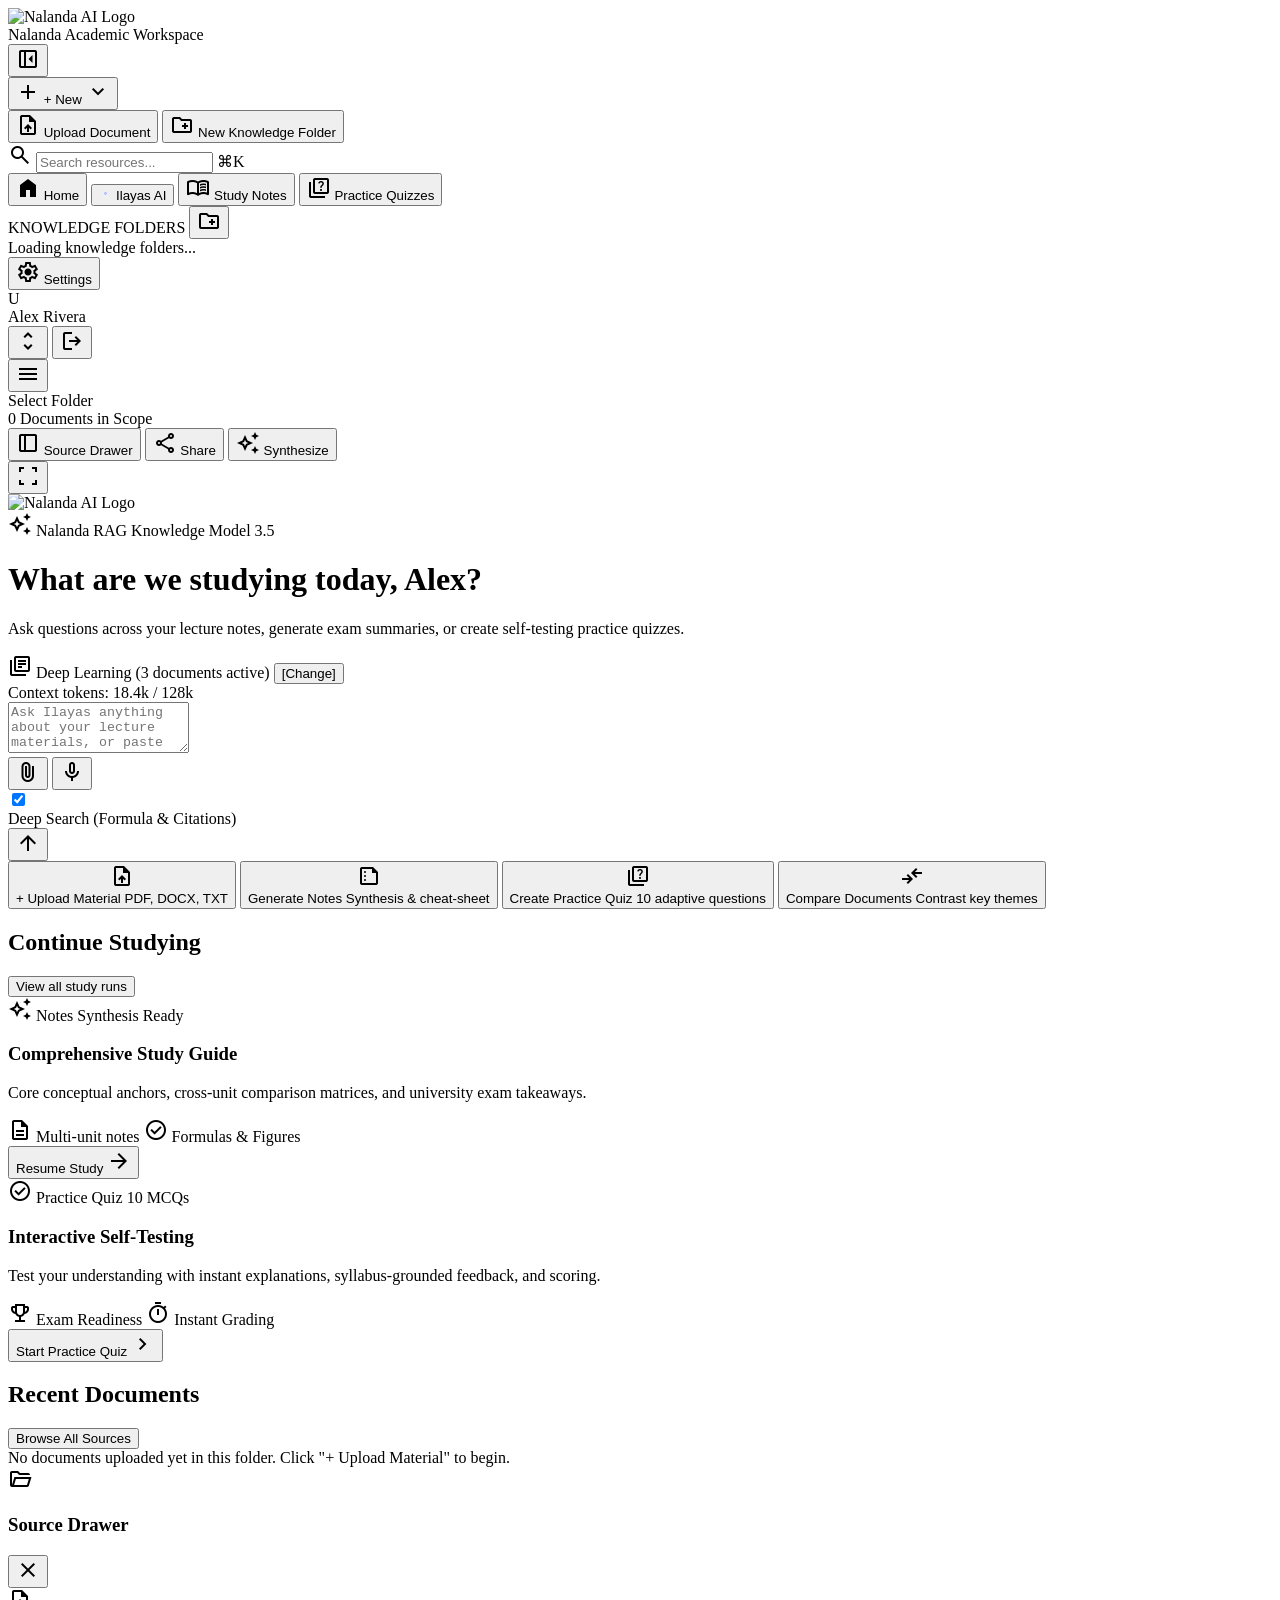
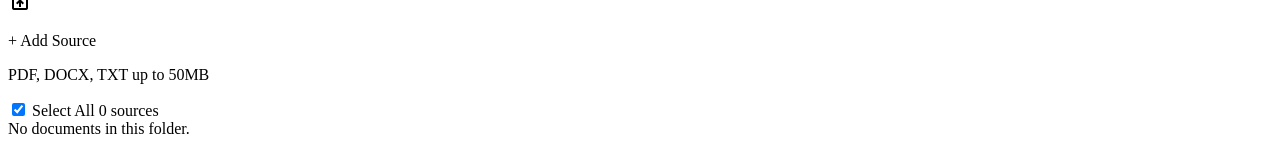
==== commit 7d39d540: "feat: add complete ATML autoencoder pipeline, IEEE research paper, flowchart architecture, and knowl" ====
--- a/frontend/index.html
+++ b/frontend/index.html
@@ -5,6 +5,7 @@
   <meta charset="utf-8" />
   <meta content="width=device-width, initial-scale=1.0" name="viewport" />
   <title>Nalanda AI — Academic Workspace</title>
+  <link rel="icon" type="image/png" href="/assets/nalanda_icon.png" />
   <link href="https://fonts.googleapis.com" rel="preconnect" />
   <link crossorigin="" href="https://fonts.gstatic.com" rel="preconnect" />
   <link
@@ -89,7 +90,7 @@
       }
     };
   </script>
-  <link rel="stylesheet" href="/assets/styles.css?v=20" />
+  <link rel="stylesheet" href="/assets/styles.css?v=27" />
 </head>
 
 <body
@@ -110,8 +111,8 @@
         <div class="flex items-center justify-between pb-1">
           <div class="flex items-center gap-2.5 cursor-pointer" onclick="switchView('home')">
             <div
-              class="w-8 h-8 rounded-lg bg-primary-container flex items-center justify-center text-on-primary font-bold shadow-xs">
-              N
+              class="w-9 h-9 rounded-xl overflow-hidden shadow-sm flex items-center justify-center bg-[#0b0f19] border border-outline-variant/40 flex-shrink-0 transition-transform hover:scale-105">
+              <img src="/assets/nalanda_icon.png" alt="Nalanda AI Logo" class="w-full h-full object-cover" />
             </div>
             <div class="flex flex-col">
               <span class="text-headline-md font-bold text-primary tracking-tight leading-none">Nalanda</span>
@@ -207,7 +208,6 @@
             id="nav-btn-quiz" onclick="switchView('quiz')">
             <span class="material-symbols-outlined">quiz</span>
             <span>Practice Quizzes</span>
-          </button>
         </nav>
 
         <!-- Knowledge Folders / Document Hierarchy -->
@@ -339,10 +339,15 @@
     <main class="workspace-view flex-1 overflow-y-auto px-8 py-8 custom-scrollbar active" id="view-home">
       <div class="max-w-4xl mx-auto flex flex-col gap-8 pb-12">
 
-        <!-- Centered Calm Scholarly Greeting -->
+        <!-- Centered Calm Scholarly Greeting with Brand Emblem -->
         <div class="text-center flex flex-col items-center pt-2">
           <div
-            class="inline-flex items-center gap-1.5 px-3 py-1 rounded-full bg-primary-fixed text-on-primary-fixed-variant text-label-sm font-semibold mb-3">
+            class="w-16 h-16 sm:w-20 sm:h-20 rounded-2xl bg-[#0b0f19] border border-outline-variant/40 shadow-md p-1.5 flex items-center justify-center mb-3.5 transition-transform hover:scale-105 duration-200 cursor-pointer"
+            title="Nalanda AI — Privacy-First Edge Academic Vault">
+            <img src="/assets/nalanda_icon.png" alt="Nalanda AI Logo" class="w-full h-full object-cover rounded-xl" />
+          </div>
+          <div
+            class="inline-flex items-center gap-1.5 px-3 py-1 rounded-full bg-primary-fixed text-on-primary-fixed-variant text-label-sm font-semibold mb-3 shadow-xs">
             <span class="material-symbols-outlined text-[14px]">auto_awesome</span>
             <span>Nalanda RAG Knowledge Model 3.5</span>
           </div>
@@ -643,31 +648,6 @@
         </div>
       </div>
 
-      <!-- Suggested Prompt Chips -->
-      <div
-        class="max-w-4xl mx-auto w-full px-6 py-2 flex items-center gap-2 overflow-x-auto custom-scrollbar flex-shrink-0"
-        id="nlm-suggested-prompts">
-        <button type="button"
-          class="nlm-prompt-chip whitespace-nowrap px-3 py-1 rounded-full text-label-sm font-medium bg-surface-container-low border border-outline-variant text-on-surface-variant hover:border-primary hover:text-primary transition-colors cursor-pointer"
-          onclick="applySuggestedPrompt('What are the types of charts in this course?')">
-          📊 Types of charts
-        </button>
-        <button type="button"
-          class="nlm-prompt-chip whitespace-nowrap px-3 py-1 rounded-full text-label-sm font-medium bg-surface-container-low border border-outline-variant text-on-surface-variant hover:border-primary hover:text-primary transition-colors cursor-pointer"
-          onclick="applySuggestedPrompt('Show diagram of system architecture')">
-          🖼️ Show diagrams
-        </button>
-        <button type="button"
-          class="nlm-prompt-chip whitespace-nowrap px-3 py-1 rounded-full text-label-sm font-medium bg-surface-container-low border border-outline-variant text-on-surface-variant hover:border-primary hover:text-primary transition-colors cursor-pointer"
-          onclick="applySuggestedPrompt('Compare key technologies and components')">
-          ⚖️ Compare concepts
-        </button>
-        <button type="button"
-          class="nlm-prompt-chip whitespace-nowrap px-3 py-1 rounded-full text-label-sm font-medium bg-surface-container-low border border-outline-variant text-on-surface-variant hover:border-primary hover:text-primary transition-colors cursor-pointer"
-          onclick="applySuggestedPrompt('Explain step-by-step workflow')">
-          🔄 Sequential workflow
-        </button>
-      </div>
 
       <!-- Bottom-Anchored Message Composer -->
       <div class="border-t border-outline-variant bg-surface/90 backdrop-blur-md p-4">
@@ -767,6 +747,8 @@
       </div>
     </main>
 
+
+
   </div>
 
   <!-- =========================================================================
@@ -833,25 +815,61 @@
        ========================================================================= -->
 
   <!-- Create Folder Modal -->
-  <div class="modal-overlay" id="create-folder-modal" style="display: none;">
-    <div class="bg-surface-container-lowest border border-outline-variant rounded-2xl p-6 w-full max-w-md shadow-2xl">
+  <div class="modal-overlay" id="create-folder-modal" style="display: none;" onclick="if (event.target === this) closeCreateFolderModal()">
+    <div class="bg-surface-container-lowest border border-outline-variant rounded-2xl p-6 w-full max-w-md shadow-2xl" onclick="event.stopPropagation()">
       <div class="flex items-center justify-between pb-3 border-b border-outline-variant">
         <h3 class="text-headline-sm font-bold text-on-surface">Create Knowledge Folder</h3>
-        <button class="text-outline hover:text-on-surface p-1 rounded-lg" onclick="closeCreateFolderModal()">✕</button>
+        <button type="button" class="text-outline hover:text-on-surface p-1 rounded-lg" onclick="closeCreateFolderModal()">✕</button>
       </div>
       <div class="py-4">
         <label class="block text-label-md font-medium text-on-surface mb-1.5" for="new-folder-name">Folder Name</label>
         <input
           class="w-full px-3.5 py-2 rounded-lg bg-surface-container-low border border-outline-variant text-body-md text-on-surface focus:outline-none focus:border-primary focus:ring-2 focus:ring-primary/20"
-          id="new-folder-name" placeholder="e.g. Deep Learning, Computer Vision" type="text" autofocus />
+          id="new-folder-name" placeholder="e.g. Deep Learning, Computer Vision" type="text"
+          onkeydown="if (event.key === 'Enter') { event.preventDefault(); handleCreateFolder(); }" autofocus />
       </div>
       <div class="flex items-center justify-end gap-2 pt-3 border-t border-outline-variant">
         <button
+          type="button"
           class="px-4 py-2 rounded-lg text-body-sm font-medium border border-outline-variant hover:bg-surface-container-low text-on-surface"
           onclick="closeCreateFolderModal()">Cancel</button>
         <button
+          type="button"
+          id="btn-create-folder-submit"
           class="px-4 py-2 rounded-lg text-body-sm font-medium bg-primary text-on-primary hover:bg-primary-container"
           onclick="handleCreateFolder()">Create Folder</button>
+      </div>
+    </div>
+  </div>
+
+  <!-- Delete Folder Confirmation Modal -->
+  <div class="modal-overlay" id="delete-folder-modal" style="display: none;" onclick="if (event.target === this) closeDeleteFolderModal()">
+    <div class="bg-surface-container-lowest border border-outline-variant rounded-2xl p-6 w-full max-w-md shadow-2xl" onclick="event.stopPropagation()">
+      <div class="flex items-center justify-between pb-3 border-b border-outline-variant">
+        <div class="flex items-center gap-2 text-error">
+          <span class="material-symbols-outlined text-[22px]">delete_forever</span>
+          <h3 class="text-headline-sm font-bold text-on-surface">Delete Knowledge Folder</h3>
+        </div>
+        <button type="button" class="text-outline hover:text-on-surface p-1 rounded-lg" onclick="closeDeleteFolderModal()">✕</button>
+      </div>
+      <div class="py-4">
+        <p class="text-body-md text-on-surface mb-2">
+          Are you sure you want to delete <strong id="delete-folder-modal-name" class="text-primary font-semibold"></strong>?
+        </p>
+        <p class="text-body-sm text-outline">
+          This will permanently delete this folder, all uploaded lecture documents, extracted data, study guides, and chat history. This action cannot be undone.
+        </p>
+      </div>
+      <div class="flex items-center justify-end gap-2 pt-3 border-t border-outline-variant">
+        <button
+          type="button"
+          class="px-4 py-2 rounded-lg text-body-sm font-medium border border-outline-variant hover:bg-surface-container-low text-on-surface"
+          onclick="closeDeleteFolderModal()">Cancel</button>
+        <button
+          type="button"
+          id="btn-delete-folder-confirm"
+          class="px-4 py-2 rounded-lg text-body-sm font-medium bg-error text-white hover:opacity-90"
+          onclick="handleDeleteFolder()">Delete Folder</button>
       </div>
     </div>
   </div>
@@ -860,7 +878,10 @@
   <div class="modal-overlay" id="auth-modal" style="display: none;">
     <div class="bg-surface-container-lowest border border-outline-variant rounded-2xl p-6 w-full max-w-md shadow-2xl">
       <div class="flex items-center justify-between pb-3 border-b border-outline-variant">
-        <h3 class="text-headline-sm font-bold text-on-surface" id="auth-modal-title">Sign In to Nalanda AI</h3>
+        <div class="flex items-center gap-2.5">
+          <img src="/assets/nalanda_icon.png" alt="Nalanda AI" class="w-7 h-7 rounded-lg object-cover shadow-xs" />
+          <h3 class="text-headline-sm font-bold text-on-surface" id="auth-modal-title">Sign In to Nalanda AI</h3>
+        </div>
         <button class="text-outline hover:text-on-surface p-1 rounded-lg" id="auth-modal-close-btn"
           onclick="closeAuthModal()">✕</button>
       </div>
@@ -912,11 +933,95 @@
     </div>
   </div>
 
+  <!-- Original PDF & Document Viewer Modal -->
+  <div class="modal-overlay" id="pdf-modal" style="display: none;">
+    <div
+      class="bg-surface-container-lowest border border-outline-variant rounded-2xl w-[94vw] max-w-6xl h-[90vh] shadow-2xl flex flex-col overflow-hidden">
+      <!-- Modal Header -->
+      <div
+        class="flex items-center justify-between px-5 py-3 border-b border-outline-variant bg-surface-container-low shrink-0">
+        <div class="flex items-center gap-2.5 min-w-0">
+          <span class="material-symbols-outlined text-primary text-[22px]">picture_as_pdf</span>
+          <h3 class="text-title-md font-semibold text-on-surface truncate" id="pdf-modal-title">Document Preview</h3>
+          <span class="text-label-sm px-2.5 py-0.5 rounded-full bg-primary-container text-on-primary font-medium"
+            id="pdf-modal-page-badge" style="display: none;">Page 1</span>
+        </div>
+        <div class="flex items-center gap-2 shrink-0">
+          <a class="p-1.5 rounded-lg text-outline hover:text-on-surface hover:bg-surface-container-high transition-colors"
+            href="#" id="pdf-modal-open-new-tab" target="_blank" title="Open in new browser tab">
+            <span class="material-symbols-outlined text-[20px]">open_in_new</span>
+          </a>
+          <button
+            class="p-1.5 rounded-lg text-outline hover:text-on-surface hover:bg-surface-container-high transition-colors"
+            onclick="closePdfModal()" title="Close viewer">
+            <span class="material-symbols-outlined text-[20px]">close</span>
+          </button>
+        </div>
+      </div>
+      <!-- Modal Body (Embed PDF) -->
+      <div class="flex-1 w-full h-full bg-[#323639] relative overflow-hidden">
+        <iframe class="w-full h-full border-0" id="pdf-modal-iframe" src="" title="PDF Document Viewer"></iframe>
+      </div>
+    </div>
+  </div>
+
+  <!-- Knowledge Ingestion Summary Modal -->
+  <div class="modal-overlay" id="ingestion-summary-modal" style="display: none;" onclick="if (event.target === this) closeIngestionSummaryModal()">
+    <div class="modal-card max-w-md w-full p-6 bg-surface-container-lowest rounded-2xl border border-outline-variant shadow-2xl flex flex-col gap-4">
+      <div class="flex items-center justify-between pb-3 border-b border-outline-variant">
+        <div class="flex items-center gap-2">
+          <span class="material-symbols-outlined text-primary text-[22px]">auto_stories</span>
+          <h3 class="text-title-md font-bold text-on-surface">Knowledge Integration</h3>
+        </div>
+        <button class="text-outline hover:text-on-surface p-1 rounded-lg" onclick="closeIngestionSummaryModal()">
+          <span class="material-symbols-outlined text-[20px]">close</span>
+        </button>
+      </div>
+
+      <div class="text-body-sm text-on-surface font-semibold truncate" id="ingestion-modal-filename">
+        Uploaded Document
+      </div>
+
+      <div class="grid grid-cols-2 gap-2.5 py-1" id="ingestion-modal-metrics">
+        <div class="p-3 rounded-xl bg-surface-container border border-outline-variant/60 flex flex-col gap-0.5">
+          <span class="text-label-xs text-outline font-semibold uppercase tracking-wider">Items Matched</span>
+          <span class="text-headline-xs font-bold text-on-surface" id="summary-matched-count">0</span>
+        </div>
+        <div class="p-3 rounded-xl bg-surface-container border border-outline-variant/60 flex flex-col gap-0.5">
+          <span class="text-label-xs text-outline font-semibold uppercase tracking-wider">Concepts Enriched</span>
+          <span class="text-headline-xs font-bold text-primary" id="summary-enriched-count">0</span>
+        </div>
+        <div class="p-3 rounded-xl bg-surface-container border border-outline-variant/60 flex flex-col gap-0.5">
+          <span class="text-label-xs text-outline font-semibold uppercase tracking-wider">New Concepts</span>
+          <span class="text-headline-xs font-bold text-secondary" id="summary-created-count">0</span>
+        </div>
+        <div class="p-3 rounded-xl bg-surface-container border border-outline-variant/60 flex flex-col gap-0.5">
+          <span class="text-label-xs text-outline font-semibold uppercase tracking-wider">Duplicates Skipped</span>
+          <span class="text-headline-xs font-bold text-tertiary" id="summary-skipped-count">0</span>
+        </div>
+      </div>
+
+      <div id="ingestion-modal-conflicts-box" class="p-3 rounded-xl bg-amber-500/10 border border-amber-500/30 text-amber-500 text-body-xs font-medium flex items-center gap-2 hidden">
+        <span class="material-symbols-outlined text-[18px]">warning</span>
+        <span id="summary-conflicts-msg">0 conflicting statements flagged</span>
+      </div>
+
+      <p class="text-body-xs text-outline leading-relaxed bg-surface-container-low p-3 rounded-xl border border-outline-variant/40" id="ingestion-modal-message">
+        Upload processed successfully.
+      </p>
+
+      <button class="w-full py-2.5 rounded-xl bg-primary text-on-primary text-label-sm font-semibold hover:bg-primary-container transition-colors cursor-pointer" onclick="closeIngestionSummaryModal()">
+        Got It
+      </button>
+    </div>
+  </div>
+
   <!-- Toast Notification Container -->
   <div class="toast-container" id="toast-container"></div>
 
   <!-- Nalanda Application Controller -->
-  <script src="/assets/app.js?v=20"></script>
+  <script src="/assets/app.js?v=38"></script>
+
 </body>
 
 </html>
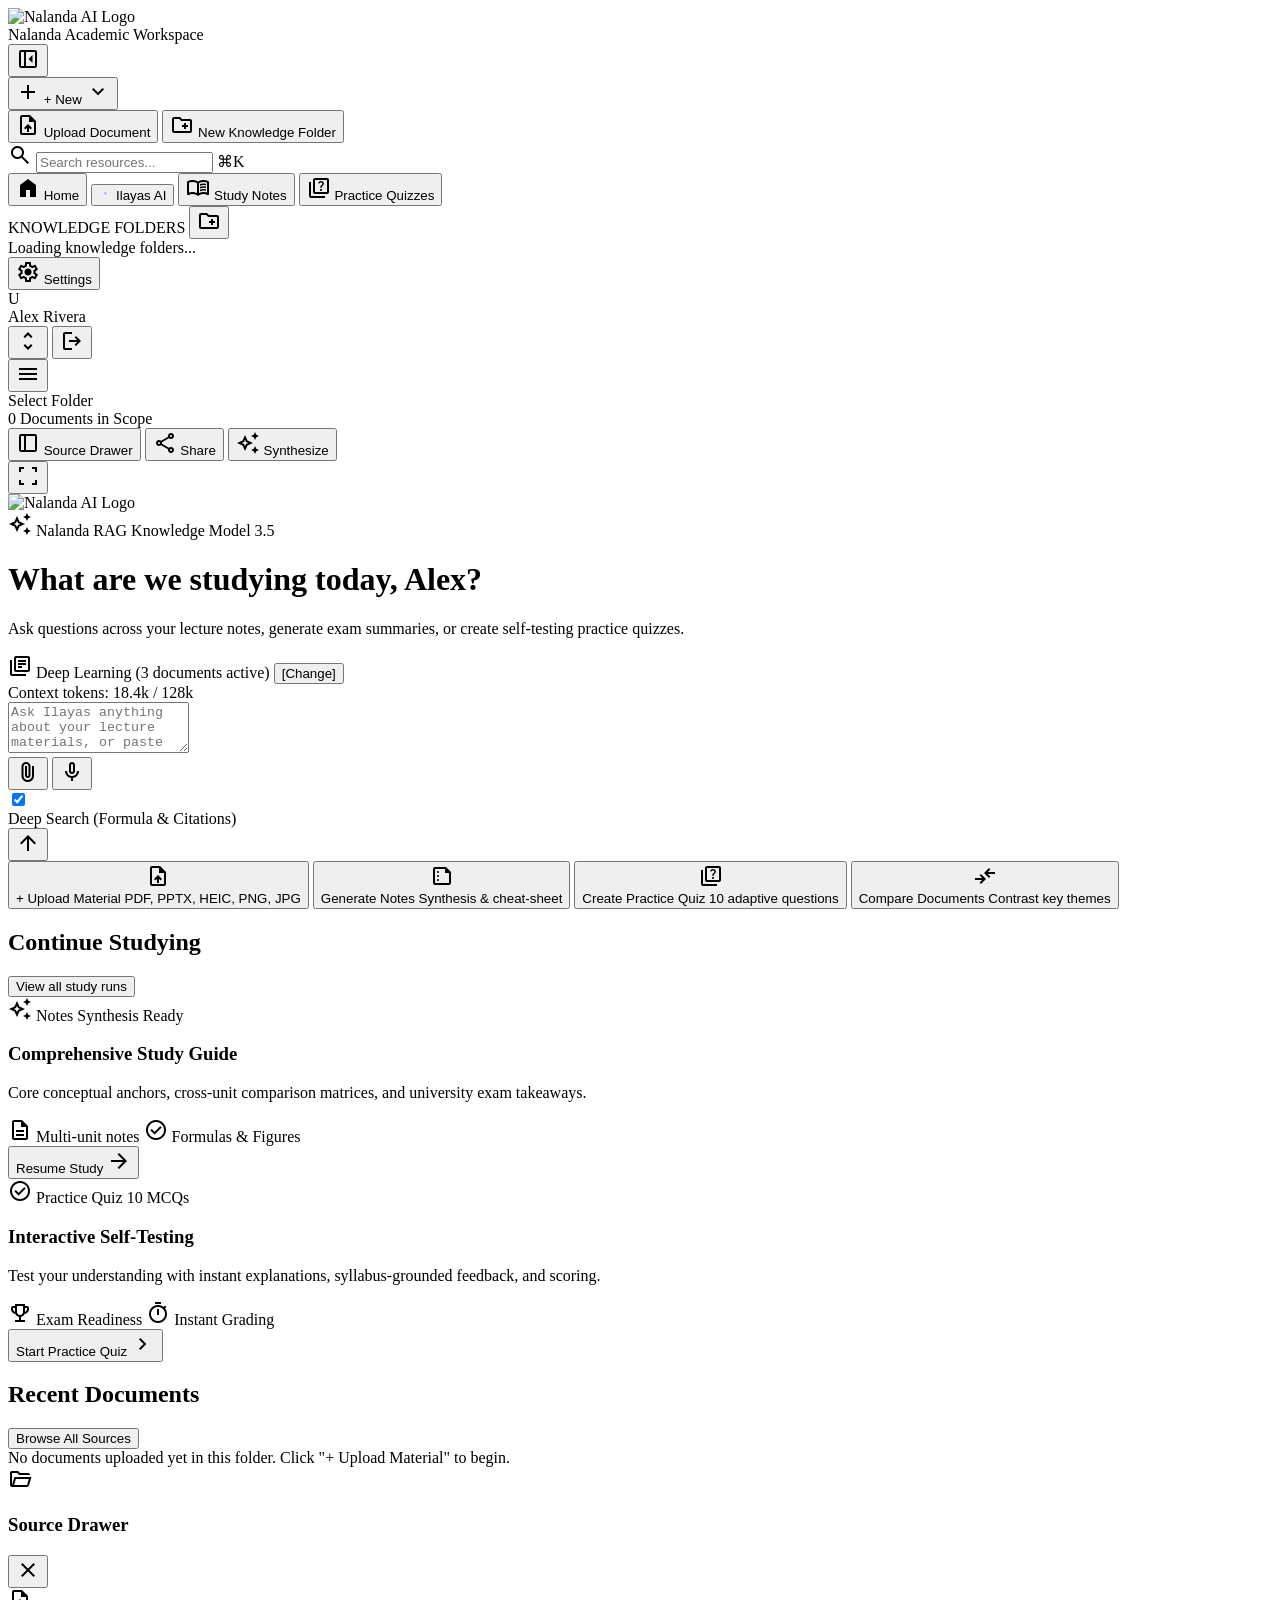
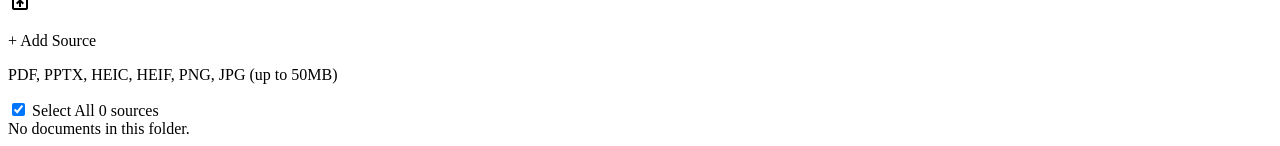
==== commit 1eca2422: "fix(quiz): enforce strict folder isolation, natural question stems, conceptual category compatibilit" ====
--- a/frontend/index.html
+++ b/frontend/index.html
@@ -429,7 +429,7 @@
             </div>
             <div class="flex flex-col">
               <span class="text-label-lg font-semibold text-on-surface">+ Upload Material</span>
-              <span class="text-label-sm text-outline">PDF, DOCX, TXT</span>
+              <span class="text-label-sm text-outline">PDF, PPTX, HEIC, PNG, JPG</span>
             </div>
           </button>
           <button
@@ -773,13 +773,16 @@
     <!-- Quick Upload Dropzone inside Drawer -->
     <div class="p-4 border-b border-outline-variant">
       <div
+        id="upload-dropzone"
         class="border-2 border-dashed border-outline-variant rounded-xl p-4 text-center hover:border-primary/60 hover:bg-surface-container-low transition-all cursor-pointer group"
         onclick="triggerFileInput()">
         <span
           class="material-symbols-outlined text-[24px] text-primary group-hover:scale-110 transition-transform">upload_file</span>
-        <p class="text-label-lg font-semibold text-on-surface mt-1">+ Add Source</p>
-        <p class="text-label-sm text-outline">PDF, DOCX, TXT up to 50MB</p>
-      </div>
+        <p class="text-label-lg font-semibold text-on-surface mt-1" id="upload-dropzone-title">+ Add Source</p>
+        <p class="text-label-sm text-outline" id="upload-dropzone-subtitle">PDF, PPTX, HEIC, HEIF, PNG, JPG (up to 50MB)</p>
+      </div>
+      <!-- In-Drawer Upload Queue/Status List -->
+      <div id="drawer-upload-queue" class="mt-3 flex flex-col gap-2" style="display: none;"></div>
     </div>
 
     <!-- Source Selection Subhead -->
@@ -807,7 +810,7 @@
     onclick="toggleSourceDrawer(false)"></div>
 
   <!-- Hidden File Input for Native File Picking -->
-  <input type="file" id="file-input" multiple accept=".pdf,.docx,.pptx,.txt,.md" style="display: none;"
+  <input type="file" id="file-input" multiple accept=".pdf,.pptx,.heic,.heif,.png,.jpg,.jpeg" style="display: none;"
     onchange="handleFileSelect(event)" />
 
   <!-- =========================================================================
@@ -1016,6 +1019,32 @@
     </div>
   </div>
 
+  <!-- Floating Upload Tracker Widget -->
+  <div class="fixed bottom-6 right-6 z-50 w-96 max-w-[calc(100vw-3rem)] bg-surface-container-lowest border border-outline-variant rounded-2xl shadow-2xl overflow-hidden transition-all duration-300 flex flex-col"
+    id="upload-status-widget" style="display: none;">
+    <!-- Widget Header -->
+    <div class="px-4 py-3 bg-surface-container-low border-b border-outline-variant flex items-center justify-between">
+      <div class="flex items-center gap-2">
+        <span class="material-symbols-outlined text-primary text-[20px]">cloud_upload</span>
+        <h4 class="text-label-lg font-bold text-on-surface" id="upload-widget-title">Uploading Files</h4>
+      </div>
+      <div class="flex items-center gap-1">
+        <button type="button" class="p-1 rounded-lg text-outline hover:text-on-surface transition-colors"
+          id="upload-widget-minimize-btn" onclick="toggleUploadWidgetCollapse()" title="Minimize / Expand">
+          <span class="material-symbols-outlined text-[18px]" id="upload-widget-collapse-icon">expand_more</span>
+        </button>
+        <button type="button" class="p-1 rounded-lg text-outline hover:text-on-surface transition-colors"
+          onclick="closeUploadWidget()" title="Dismiss">
+          <span class="material-symbols-outlined text-[18px]">close</span>
+        </button>
+      </div>
+    </div>
+    <!-- Widget Body: File List -->
+    <div class="max-h-72 overflow-y-auto p-3 flex flex-col gap-2 custom-scrollbar" id="upload-widget-file-list">
+      <!-- Dynamically populated files -->
+    </div>
+  </div>
+
   <!-- Toast Notification Container -->
   <div class="toast-container" id="toast-container"></div>
 
